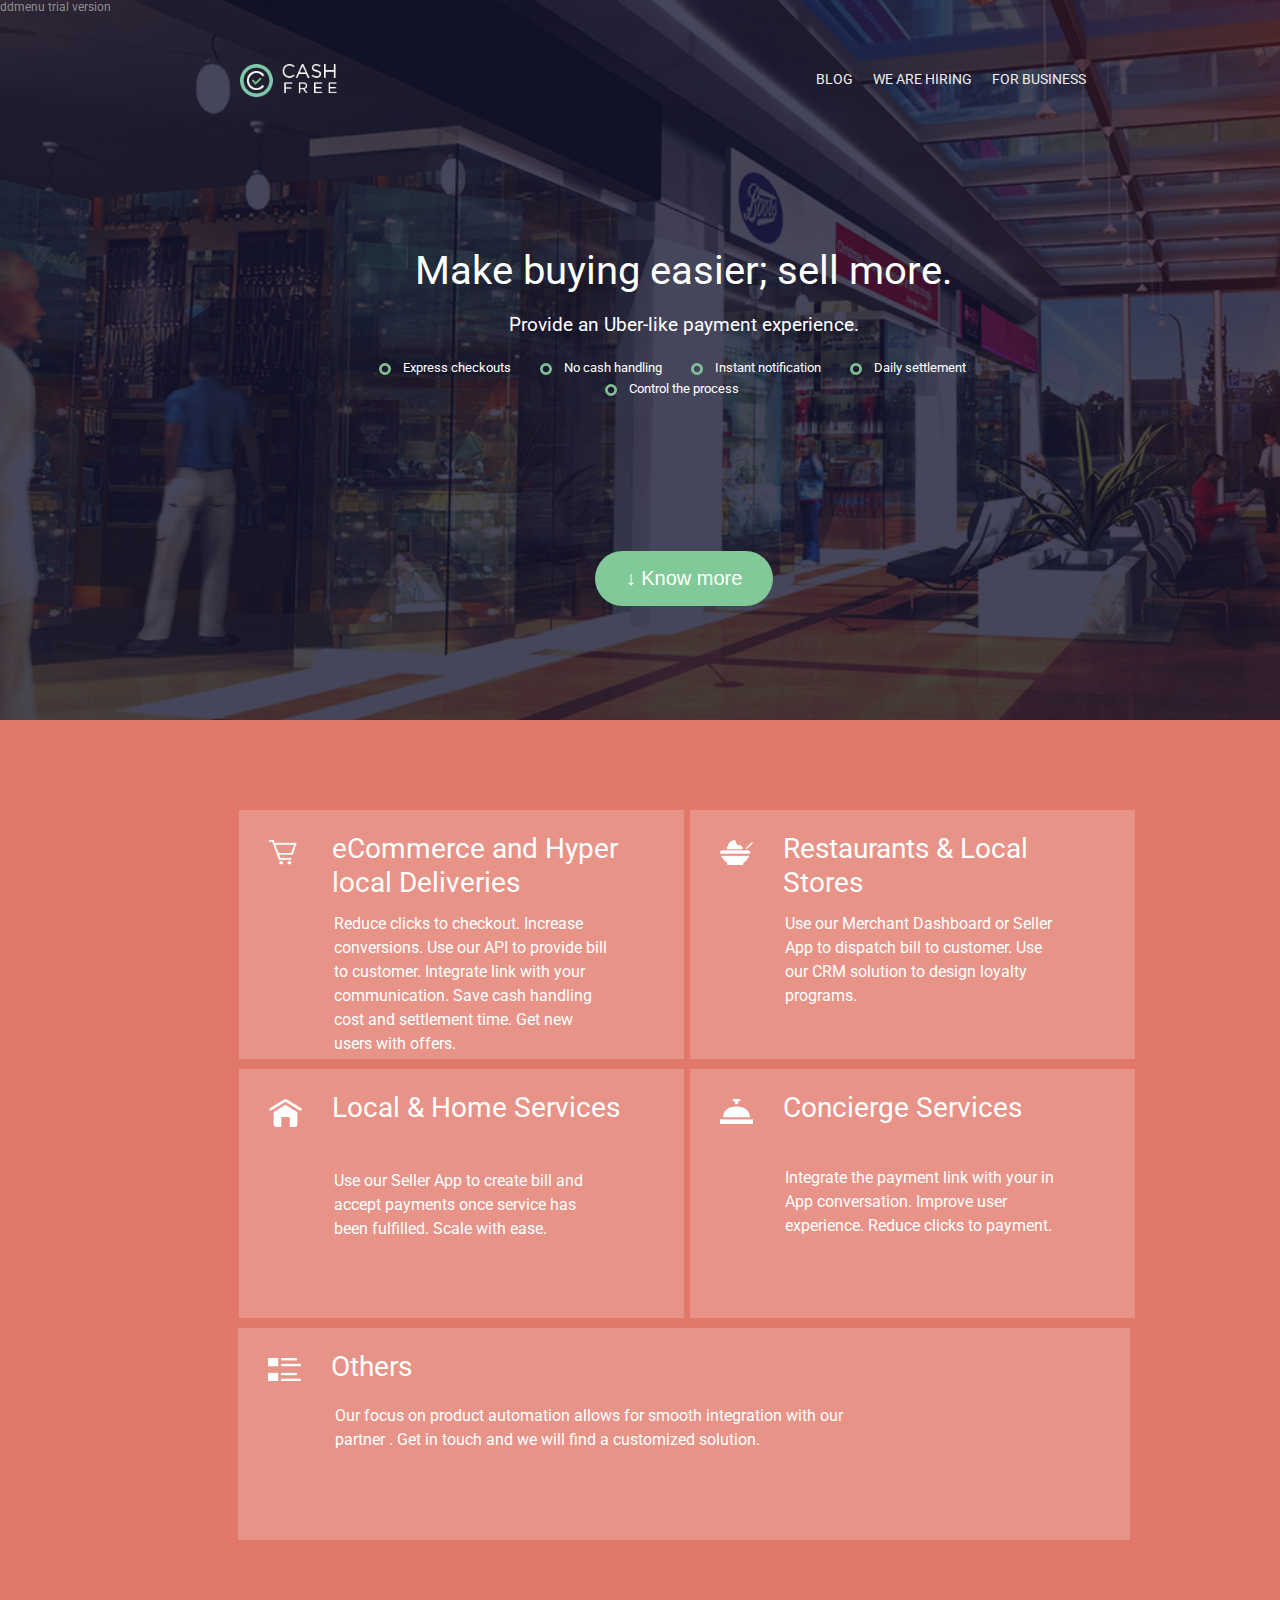
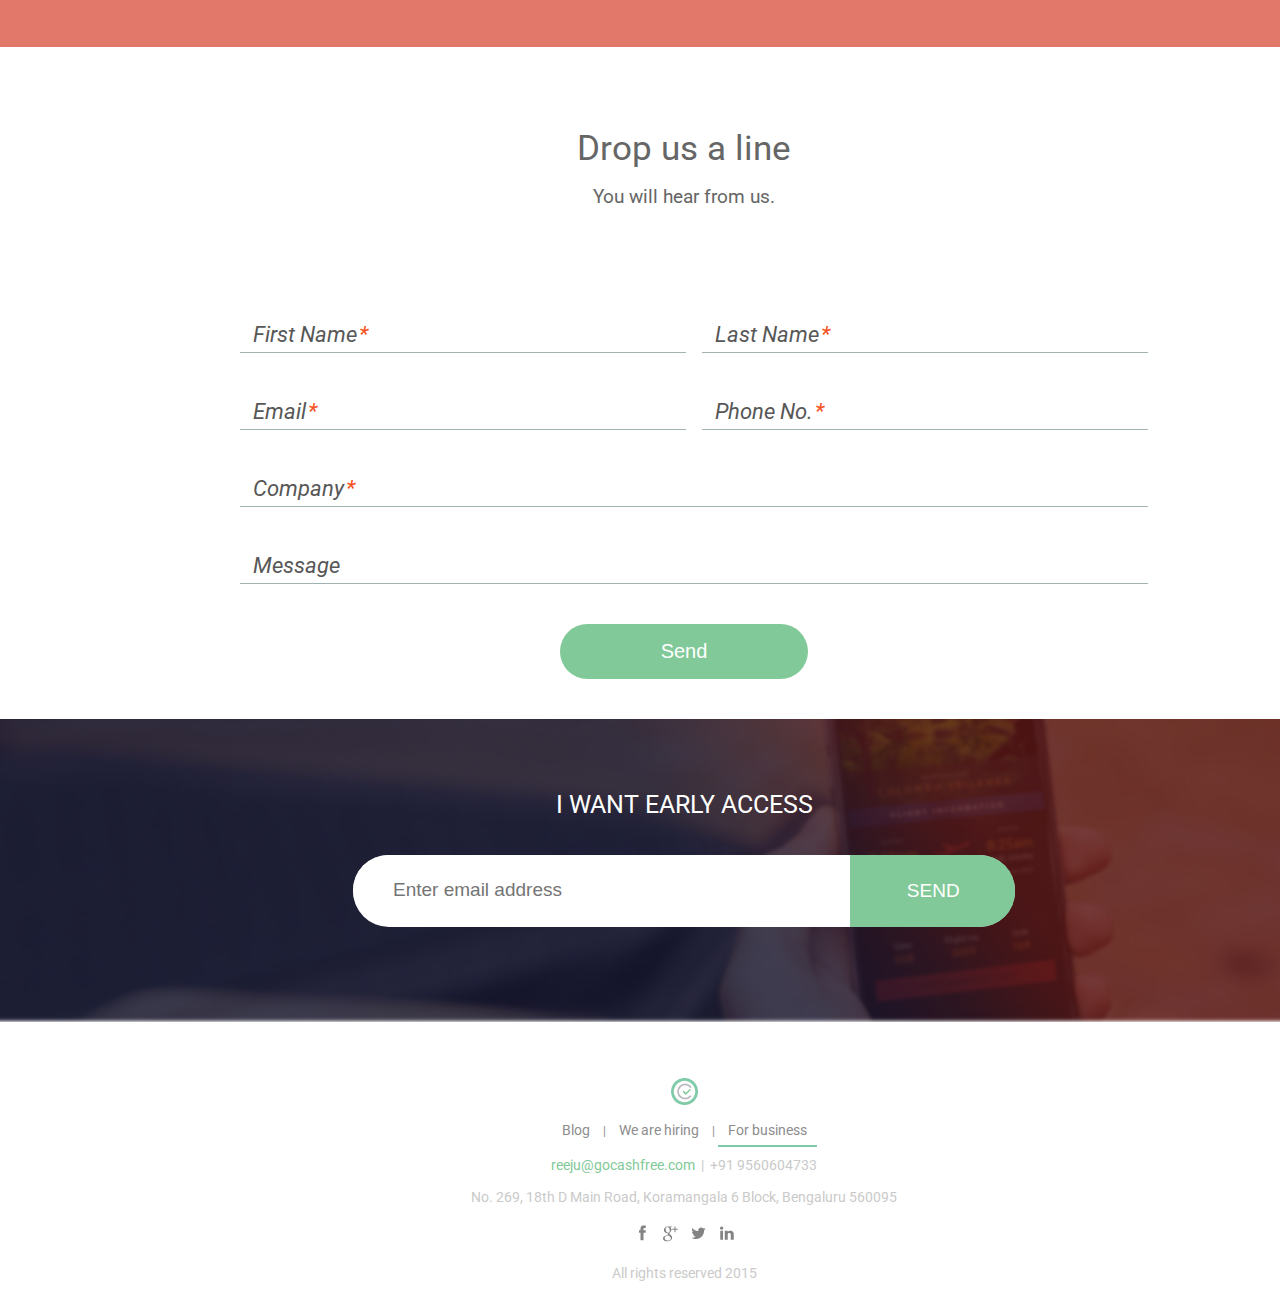
==== forbusiness.html @ 34f1dd29 "Initializing cashfree website" ====
<!DOCTYPE html PUBLIC "-//W3C//DTD XHTML 1.0 Transitional//EN" "http://www.w3.org/TR/xhtml1/DTD/xhtml1-transitional.dtd">
<html xmlns="http://www.w3.org/1999/xhtml">
<head>
<meta http-equiv="Content-Type" content="text/html; charset=utf-8" />
<meta name="viewport" content="initial-scale=1.0">
<!-- So that mobile webkit will display zoomed in -->
<meta name="format-detection" content="telephone=no">
<!-- disable auto telephone linking in iOS -->

<title>For Business</title>
<link href="style.css" rel="stylesheet" type="text/css" />
<link href="responsive.css" rel="stylesheet" type="text/css" />
<link href="webfontkit-20150824-043159/stylesheet.css" rel="stylesheet" type="text/css" />
<link href="forbusiness.css" rel="stylesheet" type="text/css" />
<script src="https://ajax.googleapis.com/ajax/libs/jquery/1.11.3/jquery.min.js"></script>
<link rel="stylesheet" type="text/css" href="component.css" />
<script src="modernizr.custom.js"></script>

<link href="fonts/webfontkit-20150903-093607/specimen_files/grid_12-825-55-15.css" rel="stylesheet" type="text/css" />
<link href="fonts/webfontkit-20150903-093607/stylesheet.css" rel="stylesheet" type="text/css" />

<link href='https://fonts.googleapis.com/css?family=Roboto:400,700,500,300italic,100italic,100,400italic,900,900italic,300,500italic,700italic' rel='stylesheet' type='text/css'>
    <link href="ddmenu.css" rel="stylesheet" type="text/css" />
    <script src="ddmenu.js" type="text/javascript"></script>


</head>

<body>
<div class="wrapper">
  <div class="mainPart">
    <div class="headerForBusiness">
      <div class="logaNavBox"> <a href="CF.html"><img src="images/logo.png" alt="logo" border="0" class="logo resplogo" width="97" height="auto" /></a>
        <nav id="ddmenu2">
    <div class="menu-icon"></div>
    <ul class="nav">
            <li><a href="#">Blog</a></li>
            <li><a href="weArehiring.html">We Are Hiring</a></li>
            <li><a class="last" href="forbusiness.html">For business</a></li>
          </ul>
</nav>		
      </div>
      <div class="headerCenterPart">
        <div class="formBox forBuniessBox">
          <h2>Make buying easier; sell more. </h2>
          <h3>Provide an Uber-like payment experience.</h3>
          <ul class="forBusNav">
               <li>Express checkouts</li>
               <li>No cash handling</li>
               <li>Instant notification</li>
               <li>Daily settlement</li>
               <li>Control the process</li>
               
           </ul>
          
      </div>
    </div>
    <h2 style="margin-bottom:20px;"><a href="javascript:void(0)" class="spnbottom2" style="text-decoration:none"><button class="buttonHow button-block" type="submit">
               &darr; Know more
              </button></a></h2>
    
    </div>
    <div class="pinkBox">
      <div class="container demo-1"> 
      
      <span id="spnTop2"></span>
        <!-- Top Navigation -->
        
        <ul class="grid cs-style-1">
          <li>
            <figure>
              <div class="popUp"> <a href="#"><img src="images/delivery.png" width="33" height="" border="0" /></a>
                <h3>eCommerce and Hyper local Deliveries</h3>
                <span>Reduce clicks to checkout. Increase conversions. Use our API to provide bill to customer. Integrate link with your communication. Save cash handling cost and settlement time. Get new users with offers.</span> </div>
              <figcaption> <a href="#"><img src="images/deliveryGreen.png" width="33" height="" border="0" /></a>
                <h3>eCommerce and Hyper local Deliveries</h3>
                <span>Reduce clicks to checkout. Increase conversions. Use our API to provide bill to customer. Integrate link with your communication. Save cash handling cost and settlement time. Get new users with offers.</span> </figcaption>
            </figure>
          </li>
          <li>
            <figure>
              <div class="popUp"> <a href="#"><img src="images/stores.png" width="33" height="" border="0" /></a>
                <h3>Restaurants & Local Stores</h3>
                <span>Use our Merchant Dashboard or Seller App to dispatch bill to customer. Use our CRM solution to design loyalty programs.</span> </div>
              <figcaption> <a href="#"><img src="images/storesGreen.png" width="33" height="" border="0" /></a>
                <h3>Restaurants & Local Stores</h3>
                <span>Use our Merchant Dashboard or Seller App to dispatch bill to customer. Use our CRM solution to design loyalty programs.</span> </figcaption>
            </figure>
          </li>
          <li>
            <figure>
              <div class="popUp"> <a href="#"><img src="images/home.png" width="33" height="" border="0" /></a>
                <h3>Local & Home Services</h3>
                <span>Use our Seller App to create bill and accept payments once service has been fulfilled. Scale with ease.</span> </div>
              <figcaption> <a href="#"><img src="images/homeGreen.png" width="33" height="" border="0" /></a>
                <h3>Local & Home Services</h3>
                <span>Use our Seller App to create bill and accept payments once service has been fulfilled. Scale with ease.</span> </figcaption>
            </figure>
          </li>
          <li>
            <figure>
              <div class="popUp"> <a href="#"><img src="images/service.png" width="33" height="" border="0" /></a>
                <h3>Concierge Services</h3>
                <span>Integrate the payment link with your in App conversation. Improve user experience. Reduce clicks to payment.</span> </div>
              <figcaption> <a href="#"><img src="images/serviceGreen.png" width="33" height="" border="0" /></a>
                <h3>Concierge Services</h3>
                <span>Integrate the payment link with your in App conversation. Improve user experience. Reduce clicks to payment.</span> </figcaption>
            </figure>
          </li>
          <li style="width:96%">
            <figure>
              <div class="popUpBtm"> <a href="#"><img src="images/others.png" width="33" height="" border="0" /></a>
                <h3>Others</h3>
                <span>Our focus on product automation allows for smooth integration with our partner . Get in touch and we will find a customized solution.</span> </div>
              <figcaption class="bigBox"> <a href="#"><img src="images/othersGreen.png" width="33" height="" border="0" /></a>
                <h3>Others</h3>
                <span>Our focus on product automation allows for smooth integration with our partner . Get in touch and we will find a customized solution.</span> </figcaption>
            </figure>
          </li>
        </ul>
      </div>
       
    </div>
    <div class="dropUs" id="contactUs">
      <h3 style="text-align:center">Drop us a line</h3>
      <p style="text-align:center">You will hear from us.</p>
      <div class="formField">
        <div class="tab-content">
          <div id="signup">
            <h1>Sign Up for Free</h1>
            <form action="/" method="post">
              <div class="top-row">
                <div class="field-wrap">
                  <label> First Name<span class="req">*</span> </label>
                  <input type="text" required autocomplete="off" />
                </div>
                <div class="field-wrap">
                  <label> Last Name<span class="req">*</span> </label>
                  <input type="text"required autocomplete="off"/>
                </div>
              </div>
              <div class="top-row">
                <div class="field-wrap">
                  <label> Email<span class="req">*</span> </label>
                  <input type="email"required autocomplete="off"/>
                </div>
                <div class="field-wrap">
                  <label> Phone No.<span class="req">*</span> </label>
                  <input type="text"required autocomplete="off"/>
                </div>
              </div>
              <div class="field-wrap">
                <label> Company<span class="req">*</span> </label>
                <input type="text"required autocomplete="off"/>
              </div>
              <div class="field-wrap">
                <label> Message </label>
                <input type="text"required autocomplete="off"/>
              </div>
              <button type="submit" class="button button-block"/>
              Send
              </button>
            </form>
          </div>
          <div id="login">
            <h1>Welcome Back!</h1>
            <form action="/" method="post">
              <div class="field-wrap">
                <label> Email Address<span class="req">*</span> </label>
                <input type="email"required autocomplete="off"/>
              </div>
              <div class="field-wrap">
                <label> Password<span class="req">*</span> </label>
                <input type="password"required autocomplete="off"/>
              </div>
              <p class="forgot"><a href="#">Forgot Password?</a></p>
              <button class="button button-block"/>
              Log In
              </button>
            </form>
          </div>
        </div>
        <!-- tab-content --> 
        
      </div>
    </div>
    <div class="footer">
      <div class="earlyAccess">
        <p>I want early access</p>
        <div class="footerForm">
          <input name="footerFormBox" type="text" placeholder="Enter email address" />
          <input name="btn" type="button" value="SEND" class="sendBtn" />
        </div>
      </div>
      <div class="footerBottom"> <img src="images/footerLogo.jpg" alt="logo" width="27" height="auto" border="0"  />
        <ul class="navFooter">
          <li><a href="#">Blog</a></li>
          |
          <li><a href="weArehiring.html">We are hiring</a></li>
          |
          <li><a href="#" class="active">For business</a></li>
         
        </ul>
        <p><span><a class="greenColor" href="mailto:reeju@gocashfree@example.com?Subject=Hello">reeju@gocashfree.com</a></span> &nbsp;| &nbsp;<span>+91 9560604733</span>
         <br /><br />No. 269, 18th D Main Road, Koramangala 6 Block, Bengaluru 560095
        </p>
        <div class="socials"> <a href="#"><img src="images/fb.jpg" width="15" height="17" border="0" alt="Facebook" /></a> <a href="#"><img src="images/googlePlus.jpg" width="15" height="17" border="0" alt="Google+" /></a> <a href="#"><img src="images/tweet.jpg" width="15" height="17" border="0" alt="Twitter" /></a> <a href="#"><img src="images/linkdin.jpg" width="15" height="17" border="0" alt="Linkedin" /></a>  </div>
        <p>All rights reserved 2015</p>
      </div>
    </div>
</div>

<!--formJS--> 
<script type="text/javascript">
$('.formField').find('input, textarea').on('keyup blur focus', function (e) {
  
  var $this = $(this),
      label = $this.prev('label');

	  if (e.type === 'keyup') {
			if ($this.val() === '') {
          label.removeClass('active highlight');
        } else {
          label.addClass('active highlight');
        }
    } else if (e.type === 'blur') {
    	if( $this.val() === '' ) {
    		label.removeClass('active highlight'); 
			} else {
		    label.removeClass('highlight');   
			}   
    } else if (e.type === 'focus') {
      
      if( $this.val() === '' ) {
    		label.removeClass('highlight'); 
			} 
      else if( $this.val() !== '' ) {
		    label.addClass('highlight');
			}
    }

});

$('.tab a').on('click', function (e) {
  
  e.preventDefault();
  
  $(this).parent().addClass('active');
  $(this).parent().siblings().removeClass('active');
  
  target = $(this).attr('href');

  $('.tab-content > div').not(target).hide();
  
  $(target).fadeIn(600);
  
});
</script> 

  <script>
$( document ).ready(function() {
$('#spnTop2').on("click",function(){
    $('html,body').animate({ scrollTop:  $(".spnbottom2").offset().top }, 'slow');

});
$('.spnbottom2').on("click",function() {
jQuery("html, body").animate({scrollTop:  $("#spnTop2").offset().top - -10 }, 900);    
});});
</script>                         

<!--FORM.JS.END-->
</body>
</html>
---- style.css ----
html,body {  font-size:12px; background:#FFF; color:#8d8d8d; font-family:'roboto'; }
* { margin:0px; padding:0px;}
ul.homeNav {
    list-style-type: none;
    margin: 10px auto 0;
    padding: 0;
    width: 100%;
}
ul.homeNav li {
    background: rgba(0, 0, 0, 0) url("images/greenCircleTrans.png") no-repeat scroll 1px 12px;
    color: #fff;
    display: block;
    font-size: 17px;
    padding: 0 25px;
}
.store {
    margin: 0 auto;
    width: 47%; overflow:hidden
}
.pinkResp { margin-top:104px}

.marLeft{margin-left:120px;}
.wrapper { width:100%; overflow:hidden;}
.mainPart { width:1368px; height:auto;  margin:0 auto}
.header { background:url(images/sliderBg.jpg) no-repeat, #2d2e42; background-size:cover;  width:100%; height:720px; overflow:hidden;}

.headerCenterPart { height: auto;    margin: 0px auto 0;    overflow: hidden;    width: 888px;}
.logo {  display: block;    float: left;}
.logaNavBox { width:888px; margin:50px auto 0; overflow:hidden}
ul.nav { list-style-type:none;float:right}
ul.nav li { display:inline-block; }
ul.nav li a { display:block; font-size:14px; color:#fff; padding:10px; margin:0; line-height:10px; text-decoration:none; text-transform:uppercase; text-align:center  }
ul.nav li a:hover, ul.nav li a:focus { color:#b2aeb3; border-bottom:2px solid #7fcba9;}
.last { padding-right:0px !important;}
.resplogo { margin-right:25px;}
.headerImg {    display: block;    float: left;    margin-top: 57px;}

input.emailBox {
    background: rgba(0, 0, 0, 0) none repeat scroll 0 0;
    border-bottom: 1px solid #b2aeb3 !important;
    border-image: none;
    border-left: 0 none;
    border-right: 0 none;
    border-top: 0 none;
    color: #b2aeb3;
    font-size: 16px;
    height: 30px;
    margin-left: 25px;
    padding-left: 10px;
    width: 300px;
}
input.sentBtn {
    background: rgba(0, 0, 0, 0) none repeat scroll 0 0;
    border: 0 none;
    color: #7ecbae;
    cursor: pointer;
    font-size: 16px;
    margin-left: 15px; vertical-align: bottom;
}

.formBox { float:left; margin:150px 0 0 0;  width:75%;}
.formBox2 {float:none; margin:100px auto}
.formBox h2, h3 {    color: #fff;    font-size: 40px;    font-weight: normal;    line-height: 44px;}
.formBox h3 { font-size:19px !important; margin:10px 0;}

.form {
    float: left;
    margin: 56px 0 56px 393px;
    width: 50%;
}

.form span {    color: #b2aeb3;    font-size: 17px;    vertical-align: bottom;}
.mobiImg { margin-top:20px;}


/*Middle Part start*/
.middlePart > img {
    display: block;
    margin: 0 auto 0 433px;
}

.middlePart { clear:both; width:100%; height:auto;}

.middlePart h2 {
    font-size: 35px;
    font-weight: normal;
    margin: 20px 0;
    text-align: center;
}
.buttonHow {
    background: #81c998 none repeat scroll 0 0;
    border: 0 none;
    border-radius: 55px;
    color: #fff;
    font-size: 20px;
    height: 55px;
    margin: 0 auto;
    width: 13%;
}

.mob2 {float:left; margin-left:433px; margin-top:0px;}

.mobRite {
    float: right; margin-right:194px;
    margin-top:20px;
    width: 30%;
}
.mobRite p {    font-size: 30px;    padding: 30px 0;    width: 85%;}
.mobRite span {    display: block;    font-size: 16px;    line-height: 26px;    padding-bottom: 40px;}

.myOders {    background: #e2786a none repeat scroll 0 0;    height: 493px;    overflow: hidden;    width: 100%;}
.myOders .mob2 {    margin: 103px 0 0;   }

.myOders .mobleft {
    float: left;
    margin-left: 324px;
    margin-top: 120px;
    width: 41%;
}
.myOders .mobleft .mob2 { display:block; margin:0;}
.myOders .mobleft p {    color: #fff;    font-size: 25px;    padding: 30px 0 20px;}
.myOders .mobleft span {
    color: #fff;
    display: block;
    font-size: 14px;
    line-height: 24px;
    padding-bottom: 25px;
    width: 54%; text-align:left
}


.ourVision {
    background: #eff7ff none repeat scroll 0 0;
    clear: both;
    min-height: 506px;
    overflow: hidden;
    width: 100%;
}
.ourVision p, .ourVision span {
    font-size: 30px;
    margin: 0 auto;
    padding-top: 84px;
    text-align: center;
    width: 57%;
}

.ourVision span {
    display: block;
    font-size: 16px !important;
    line-height: 30px;
    padding-top: 50px;
}


.socialIcons {
    margin: 50px auto;
    overflow: hidden;
    text-align: center;
    width: 33%;
}


/*Middle Part End*/


/*Footer Part Start*/
.footer { width:100%; overflow:hidden; clear:both}
.earlyAccess { background:url(images/footerBg.jpg) no-repeat; width:100%; height:303px;}
.earlyAccess p { font-size:25px; text-align:center; color:#FFF; padding-top:71px; text-transform:uppercase}
.footerForm {    background: #fff none repeat scroll 0 0;    border-radius: 40px;    height: 72px;    margin: 36px auto;    width: 662px;}


.footerForm > input {    border: medium none;    border-radius: 35px 0 0 35px;      font-size: 19px;    height: 70px;    padding-left: 40px;    width: 68%;}
.footerForm > input.sendBtn {    background: #81c998 none repeat scroll 0 0;    border-radius: 0 35px 35px 0;    color: #fff;    float: right;    height: 72px;    padding-right: 38px;    width: 25%;}

.footerBottom > img {    display: block;    margin: 56px auto 10px;}

ul.navFooter {    list-style-type: none;    text-align: center;}
ul.navFooter li { display:inline-block; }
ul.navFooter li a { display:block; font-size:14px; color:#8d8d8d; padding:10px; margin:0; line-height:10px; text-decoration:none; }
ul.navFooter li a:hover { color:#b2aeb3; opacity:.5}
ul.navFooter li a:focus { color:#b2aeb3; opacity:.5}
.last { padding-right:0px !important;}


.footerBottom > p {
    color: #cacaca;
    font-size: 14px;
    margin: 10px 0;
    text-align: center;
}

.greenColor { color:#81c998; text-decoration:none}

.socials {
    margin: 20px auto;
    text-align: center;
}
.socials > a {
    padding: 5px;
}


/*Footer Part End*/



		/* Slider */
.slick-slider {
	position: relative;
	display: block;
	box-sizing: border-box;
	-moz-box-sizing: border-box;
	-webkit-touch-callout: none;
	-webkit-user-select: none;
	-khtml-user-select: none;
	-moz-user-select: none;
	-ms-user-select: none;
	user-select: none;
	-ms-touch-action: none;
	touch-action: none;
	-webkit-tap-highlight-color: transparent;
}
.slick-list {
	position: relative;
	overflow: hidden;
	display: block;
	margin: 0;
	padding: 0;
	 clear:both
}
.slick-list:focus {
	outline: none;
}
.slick-loading .slick-list {
	background: white url(http://i.imgur.com/YWGUhK4.gif) center center no-repeat;
}
.slick-list.dragging {
	cursor: pointer;
	cursor: hand;
}
.slick-slider .slick-list, .slick-track, .slick-slide, .slick-slide img {
	-webkit-transform: translate3d(0, 0, 0);
	-moz-transform: translate3d(0, 0, 0);
	-ms-transform: translate3d(0, 0, 0);
	-o-transform: translate3d(0, 0, 0);
	transform: translate3d(0, 0, 0);
}
.slick-track {
	position: relative;
	left: 0;
	top: 0;
	display: block;
	zoom: 1;
}
.slick-track:before, .slick-track:after {
	content: "";
	display: table;
}
.slick-track:after {
	clear: both;
}
.slick-loading .slick-track {
	visibility: hidden;
}
.slick-slide {
	float: left;
	height: 100%;
	min-height: 1px;
	display: none;
}
.slick-slide img {
	display: block;
}
.slick-slide.dragging img {
	pointer-events: none;
}
.slick-initialized .slick-slide {
	display: block;
}
.slick-loading .slick-slide {
	visibility: hidden;
}
.slick-vertical .slick-slide {
	display: block;
	height: auto;
	border: 1px solid transparent;
}
/* Icons */
@font-face {
	font-family: "slick";
	src: url("https://www.codedevelopr.com/screenshots/2014/slick.eot");
	src: url("https://www.codedevelopr.com/screenshots/2014/slick.eot?#iefix") format("embedded-opentype"), url("https://www.codedevelopr.com/screenshots/2014/slick.woff") format("woff"), url("https://www.codedevelopr.com/screenshots/2014/slick.ttf") format("truetype"), url("https://www.codedevelopr.com/screenshots/2014/slick.svg#slick") format("svg");
	font-weight: normal;
	font-style: normal;
}
/* Arrows */
.slick-prev, .slick-next {
	border: none;
	background: none repeat scroll 0 0 transparent;
	color: none;
	cursor: pointer;
	display: block;
	font-size: 0;
	height: 53px;
	line-height: 0;
	margin-top: -10px;
	outline: medium none;
	padding: 0;
	position: absolute;
	top: 40%;
	width: 25px;
}
.slick-prev:focus, .slick-next:focus {
	outline: none;
}
.slick-prev.slick-disabled:before, .slick-next.slick-disabled:before {
	opacity: 0.25;
}
.slick-prev:before, .slick-next:before {
	font-family: "slick";
	font-size: 20px;
	line-height: 1;
	color: black;
	opacity: 0.85;
	-webkit-font-smoothing: antialiased;
	-moz-osx-font-smoothing: grayscale;
}
.slick-prev { z-index:9999999;
	left: 57px;
}
/*.slick-prev:before {
	content: '\2190';
	content: url("http://1.fimg.in/images/mobile/prev-arrow-testimonials.png");
}*/
.slick-next {z-index:9999999;
	right: 57px;
}
/*.slick-next:before {
	content: '\2192';
}
*/

/*.slick-next::before {
	content: url("http://1.fimg.in/images/mobile/prev-arrow-testimonials2.png");
}*/
/* Dots */
/*.slick-slider {
	margin-bottom: 30px;
}*/
.slick-dots {
	position: absolute;
	bottom: 17px;
	list-style: none;
	display: block;
	text-align: center;
	padding: 0px;
	width: 100%; 
}
.slick-dots li {
	position: relative;
	display: inline-block;
	height: 20px;
	width: 20px;
	margin: 0px 5px;
	padding: 0px;
	cursor: pointer;
}
.slick-dots li button {
	border: 0;
	background: transparent;
	display: block;
	height: 20px;
	width: 20px;
	outline: none;
	line-height: 0;
	font-size: 0;
	color: transparent;
	padding: 5px;
	cursor: pointer;
	outline: none;
}
.slick-dots li button:focus {
	outline: none;
}
.slick-dots li button:before {
	position: absolute;
	top: 0;
	left: 0;
	content: '\2022';
	width: 20px;
	height: 20px;
	font-family: "slick";
	font-size: 42px;
	line-height: 20px;
	text-align: center;
	color: #81c998 ;
	opacity: 0.25;

	-webkit-font-smoothing: antialiased;
	-moz-osx-font-smoothing: grayscale;
}
.slick-dots li.slick-active button:before {
	opacity: 0.75;
}
.slick-slide > .slick-slider-img {
	margin: 10px;
	padding: 2%;
	position: relative;
	border: 5px solid #FFF;
	display: block;
	width: 100%;
}
.m-product-gallery .slick-slide .image {
    margin: 0 10px;
    padding: 0;
}
.slick-slide img.slick-loading {
	display: none;
}
.m-product-gallery .slick-slide .image img {
	display: block;
	max-width: 100%!important;
}
---- responsive.css ----
@charset "utf-8";
@media all and (min-width:100px) and (max-width: 480px) {
	.socialIcons a img {
    float: left;
    height: auto;
    width: 45%; max-width:195px;
}

.pinkResp { max-width:236px; margin:10% auto; padding-top:10% !important}
	.processResp { width:100%; height:auto; max-width:210px; margin:0 auto}
	.logaNavBox { margin-top:20px;}
	.google{ width:44% !important}
	.store{ width:100%;}
	.hide { display:none !important}
	.small {
    float: left;
    height: auto;
    width: 45%;
}
	.form { margin:10% 0}
	.middlePart > img {
    display: block;
    margin: 0 auto; width:100%
}
	.respp { height:auto; width:100%; max-width:58px;}
	.respTick{ height:auto; width:100%; max-width:55px;}
.respImg {
	width: 100%;
	height: auto;
}
.headerCenterPart { margin-top:10px}
.wrapper, .mainPart, .header, .headerCenterPart, .nav, .formBox, .form, .middlePart, .logaNavBox, .secureResp{
	box-sizing: border-box;
	height: auto;
	padding: 0 5px;
	width: 100%;
}
.wrapper, .mainPart { padding:0 !important}
.resplogo {
    display: block;
    margin: 0 auto 0 3%;
}
.headerImg {
	display: block;
	float: none;
	margin: 0 auto;
	padding-top: 50px;
}
ul.nav li {
	background: #81c99b none repeat scroll 0 0;
	display: block;
	margin: 1% 0;
	text-align: center;
}
ul.nav li a:hover {
	background: #e2786a none repeat scroll 0 0;
	color: #000;
	opacity: 9;
}
.formBox {
	margin-top: 10%;
}

.formBox h2 {
    font-size: 179%;
    line-height: 35px !important;
    text-align: center;
}
input.emailBox {
	margin-left: 0;
	width: 72%;
}
.form {
	margin: 10% 0; text-align:center
}
.middlePart h2 {
	text-align: center;
	margin-top: 10px;
	font-size: 30px;
}
.mob2 {
	margin: 0 !important; max-width:325px; width:100%;
}
.mobRite {
	float: left;
	margin-top: 40px;
	width: 100%;
}
.myOders .mobleft {
	margin-left: 24px !important;
	width: 82%;
}
.myOders {
	float: left;
	height: auto;
	margin-top: 10% !important;
}
.myOders .mobleft {
	margin-left: 24px !important;
	margin-top: 5%;
	text-align: center
}
.myOders .mob2 {
	margin: 10% 0 0 !important;
	position: relative;
}
.myOders .mobleft span {
	padding-bottom: 10%
}
.socialIcons {
	width: 100%;
	margin-top: 4%
}
.ourVision p, .ourVision span {
	width: 90%;
	padding-top: 8%;
}
.socialIcons {
	width: 97%
}
.earlyAccess {
	background: #1c1d33 !important;
	height: 150px;
}
.earlyAccess p {
	font-size: 120%;
	padding-top: 1%;
}
.footerForm {
	width: 90%;
}
.footerForm > input {
	padding-left: 24px;
	width: 64%;
}
.footerForm > input.sendBtn {
	font-size: 100%;
	text-align: left
}
.resp {
	height: auto;
	padding: 0;
	width: 95%;
}
input.sentBtn {
	margin-left: 0px !important
}
.mobRite p, .myOders .mobleft span {
	width: 100%
}
}
 @media all and (min-width: 481px) and (max-width: 800px) {
	 .socialIcons a img {
    float: left;
    height: auto;
    width: 45%; max-width:195px;
}
	 	.hide { display:none !important}

	 .pinkResp { max-width:236px; margin:10% auto; padding-top:10% !important}
	.processResp { width:100%; height:auto; max-width:210px; margin:0 auto}

	 .formBox h2, h3 { text-align:left !important}	
	 	.logaNavBox { margin-top:20px;}

	 .google { width:47%;}
	 .store { width:55% !important}
	 	.form { margin:10% 0}

	 	.buttonHow{ width:40%;}

	 	.middlePart > img {
    display: block;
    margin: 0 auto; width:100%
}
	 .formBox h3 img {
    display: block;
    margin: 0 auto;
}
	 

.headerCenterPart {
	margin-top: 0
}
.wrapper, .mainPart, .header, .headerCenterPart, .nav, .formBox, .form, .earlyAccess, .logaNavBox, .secureResp {
	box-sizing: border-box;
	height: auto;
	padding: 0 5px;
	width: 100%;
}
.resplogo {
    display: block;
    margin: 0 auto 0 3%;
}
.headerImg {
	display: block;
	float: none;
	margin: 0 auto;
	padding-top: 50px;
}
ul.nav {
	float: left;
	margin: 0 auto;
	width: 100% !important;
}
ul.nav li {
	background: #81c99b none repeat scroll 0 0;
	display: inline-block;
	margin: 1% 0;
	text-align: center;
	width: 32.7%;
}
ul.nav li a {
	text-align: center
}
ul.nav li a:hover {
	background: #e2786a none repeat scroll 0 0;
	color: #000;
	opacity: 9;
}
.formBox {
	margin-top: 10%;
}
.formBox h3 {
	text-align: center;
}

.formBox h2 {
    font-size: 200%;
    line-height: 35px !important;
    text-align: center;
}
input.emailBox {
	margin-left: 0;
	width: 68%;
}
input.sentBtn {
	margin-left: 0px !important
}
.form {
	margin-top: 2%;
	text-align: center
}
.form span {
	display: block;
	margin-bottom: 4% !important;
}
.middlePart h2 {
	text-align: center;
	margin-top: 10px;
	font-size: 30px;
}
.mob2 {
	display: block;
	float: none;
	height: auto;
	margin: 0 auto;
	max-width: 325px;
	width: 100%;
}
.mobRite {
	float: left;
	margin-top: 40px;
	width: 100%;
}
.mobRite p, .mobRite span {
	margin: 0 auto;
	text-align: center;
}
.mobRite > img {
	display: block;
	margin: 0 auto;
}
.myOders .mobleft {
	margin-left: 24px !important;
	width: 82%;
}
.myOders {
	float: left;
	height: auto;
	margin-top: 10% !important;
}
.myOders .mobleft {
	margin-left: 0 !important;
	margin-top: 3%;
	width: 100%;
}
.mobleft > img {
	display: block;
	margin: 0 auto;
}
.myOders .mobleft p, .mobleft span {
	text-align: center
}
.myOders .mobleft span {
	margin: 0 auto;
	padding-bottom: 50px;
}
.myOders .mob2 {
	height: auto;
	margin: 0 auto;
	max-width: 286px;
	position: relative;
	top: 50px !important;
	width: 100%;
}
.socialIcons {
	width: 50%
}
.earlyAccess {
	background: url("images/footerBg.jpg") no-repeat scroll 0 0, #1c1d33 !important;
	min-height: 150px;
}
.earlyAccess p {
	font-size: 120%;
	padding-top: 1%;
}
.footerForm {
	width: 90%;
}
.footerForm > input {
	padding-left: 24px;
	width: 64%;
}
}
---- webfontkit-20150824-043159/stylesheet.css ----
/* Generated by Font Squirrel (http://www.fontsquirrel.com) on August 24, 2015 */



@font-face {
    font-family: 'robotoblack';
    src: url('roboto-black-webfont.eot');
    src: url('roboto-black-webfont.eot?#iefix') format('embedded-opentype'),
         url('roboto-black-webfont.woff2') format('woff2'),
         url('roboto-black-webfont.woff') format('woff'),
         url('roboto-black-webfont.ttf') format('truetype'),
         url('roboto-black-webfont.svg#robotoblack') format('svg');
    font-weight: normal;
    font-style: normal;

}




@font-face {
    font-family: 'robotoblack_italic';
    src: url('roboto-blackitalic-webfont.eot');
    src: url('roboto-blackitalic-webfont.eot?#iefix') format('embedded-opentype'),
         url('roboto-blackitalic-webfont.woff2') format('woff2'),
         url('roboto-blackitalic-webfont.woff') format('woff'),
         url('roboto-blackitalic-webfont.ttf') format('truetype'),
         url('roboto-blackitalic-webfont.svg#robotoblack_italic') format('svg');
    font-weight: normal;
    font-style: normal;

}




@font-face {
    font-family: 'robotobold';
    src: url('roboto-bold-webfont.eot');
    src: url('roboto-bold-webfont.eot?#iefix') format('embedded-opentype'),
         url('roboto-bold-webfont.woff2') format('woff2'),
         url('roboto-bold-webfont.woff') format('woff'),
         url('roboto-bold-webfont.ttf') format('truetype'),
         url('roboto-bold-webfont.svg#robotobold') format('svg');
    font-weight: normal;
    font-style: normal;

}




@font-face {
    font-family: 'robotobold_italic';
    src: url('roboto-bolditalic-webfont.eot');
    src: url('roboto-bolditalic-webfont.eot?#iefix') format('embedded-opentype'),
         url('roboto-bolditalic-webfont.woff2') format('woff2'),
         url('roboto-bolditalic-webfont.woff') format('woff'),
         url('roboto-bolditalic-webfont.ttf') format('truetype'),
         url('roboto-bolditalic-webfont.svg#robotobold_italic') format('svg');
    font-weight: normal;
    font-style: normal;

}
---- forbusiness.css ----
.active {
    border-bottom: 2px solid #7fcba9;
    color: ##b2aeb3 !important;
}
.headerForBusiness {
	background: url("images/forBuniessBanner.jpg") no-repeat scroll 0 0%, #2d2e42 none repeat scroll 0 0;
	height: 720px;
	overflow: hidden;
	width: 100%; background-size:cover;
}
ul.forBusNav {
    list-style-type: none;
    margin: 0 auto;
    padding: 0;
    width: 70%;
}
ul.forBusNav li {
    background: rgba(0, 0, 0, 0) url("images/greenCircleTrans.png") no-repeat scroll 1px 6px;
    color: #fff;
    display: inline-block;
    font-size: 13px;
    padding: 3px 25px;
}
.forBuniessBox {
	margin: 152px auto;
	width: 100%;
	text-align: center
}
.dropUs {
	clear: both;
	overflow: hidden;
	width: 100%;
}
.dropUs h3, p {
	font-size: 19px;
	color: #666;
	text-align: left
}

.dropUs h3 {
	font-size: 35px;
	padding: 80px 0 14px 0;
}
.formField {
	border-radius: 4px;
	margin: 40px auto;
	max-width: 888px;
}
.tab-group {
	list-style: none;
	padding: 0;
	margin: 0 0 40px 0;
}
.tab-group:after {
	content: "";
	display: table;
	clear: both;
}
.tab-group li a {
	display: block;
	text-decoration: none;
	padding: 15px;
	background: rgba(160, 179, 176, 0.25);
	color: #a0b3b0;
	font-size: 20px;
	float: left;
	width: 50%;
	text-align: center;
	cursor: pointer;
	-webkit-transition: .5s ease;
	transition: .5s ease;
}
.tab-group li a:hover {
	background: #002060;
	color: #ffffff;
}
.tab-group .active a {
	background: #f6511e;
	color: #ffffff;
}
.tab-content > div:last-child {
	display: none;
}
h1 {
	text-align: center;
	color: #ffffff;
	font-weight: 300;
	margin: 0 0 40px;
}
label {
	color: #575757;
	font-size: 22px;
	font-style: italic;
	left: 13px;
	pointer-events: none;
	position: absolute;
	transform: translateY(6px);
	transition: all 0.25s ease 0s;
}
label .req {
	margin: 2px;
	color: #f6511e;
}
label.active {
	-webkit-transform: translateY(50px);
	-ms-transform: translateY(50px);
	transform: translateY(50px);
	left: 2px;
	font-size: 14px;
}
label.active .req {
	opacity: 0;
}
label.highlight {
	color: #000;
}
.formField input, textarea {
	font-size: 22px;
	display: block;
	width: 100%;
	height: 100%;
	padding: 5px 10px;
	background: none;
	background-image: none;
	border-bottom: 1px solid #a0b3b0;
	border-top: none;
	border-left: none;
	border-right: none;
	color: #575757;
	border-radius: 0;
	-webkit-transition: border-color .25s ease, box-shadow .25s ease;
	transition: border-color .25s ease, box-shadow .25s ease;
}
.formField input:focus, textarea:focus {
	outline: 0;
	border-color: #1ab188;
}
textarea {
	border: 2px solid #a0b3b0;
	resize: vertical;
}
.field-wrap {
	position: relative;
	margin-bottom: 40px;
}
.top-row:after {
	content: "";
	display: table;
	clear: both;
}
.top-row > div {
	float: left;
	width: 48%;
	margin-right: 4%;
}
.top-row > div:last-child {
	margin: 0;
}
.button {
	background: #81c998 none repeat scroll 0 0;
	border: 0 none;
	border-radius: 35px;
	color: #fff;
	font-size: 20px;
	height: 55px;
	margin: 0 auto;
	width: 28%;
}
.button:hover, .button:focus {
	background: #179b77;
}
.button-block {
	display: block;
}
.forgot {
	margin-top: -20px;
	text-align: right;
}
.pinkBox {
	background: #e2786a;
	width: 100%;
	clear: both
}
.pinkBoxCenter {
	width: 900px;
	margin: 85px auto;
	overflow: hidden
}
.popUp, .popUpBtm {
	background-color: rgb(232,147,136);
	height: 249px;
	width: 445px;
	float: left;
	margin-bottom: 7px;
	margin-right: 7px;
}
.popUpBtm {
	width: 100% !important;
}
.popUp:hover {
	height: 269px;
	width: 465px;
	background: #FFF
}
.popUp, .popUpBtm {
	background-color: rgb(232,147,136);
	height: 249px;
	width: 445px;
	float: left;
	margin-bottom: 7px;
	margin-right: 7px;
}
.popUpBtm {
	height: 212px;
	width: 100% !important;
}
.container {
	clear:both;
}
.cs-style-1 figcaption.bigBox {
	height: 177px !important;
	left: -10px;
	top: -20px;
	width: 100% !important;
	color: #656262;
}
.popUp a img, .popUpBtm a img {
	float: left;
	padding: 30px;
}
.popUp h3, .popUpBtm h3 {
	color: #fff;
	float: left;
	font-size: 28px;
	line-height: 34px;
	margin: 22px 0 0 !important;
	padding: 0;
	width: 74%;
}
.popUpBtm span, .bigBox span {
	margin: 20px 0 0 4px !important;
}
.popUp span, .popUpBtm span {
	color: #fff;
	display: block;
	float: left;
	font-size: 16px;
	line-height: 24px;
	margin: 12px 0 0 95px;
	width: 62%;
}
.marRiteNone {
	margin-right: 0 !important
}
 @media all and (min-width:100px) and (max-width: 480px) {
	 .forBuniessBox h3 { line-height:23px !important}
	 ul.forBusNav li { padding:3px 16px;}
	 ul.forBusNav { width:100%;}
.headerForBusiness, .forBuniessBox img,  .pinkBox, .container, .grid li, .popUp, .bigBox, .popUpBtm {
	width: 100% !important;
	height: auto !important;
}
.button, .button-block {
	width: 60%;
	border-radius: 26px
}
.formField input, textarea {
	width: 90%
}
.grid {
	padding: 0 !important
}
.popUp h3, .popUpBtm h3, .grid figcaption span {
	width: 98%;
	text-align: center;
	padding: 0;
	margin: 0 !important
}
.grid figure img {
	display: block;
	float: none;
	margin: 0 auto;
	max-width: 100%;
}
.popUp span, .popUpBtm span, .grid figcaption span {
	margin: 0;
	padding: 20px 0;
	text-align: center;
	width: 96% !important;
}
.grid figcaption {
	height: auto !important;
	max-width: 100% !important;
	top: 0 !important
}
.cs-style-1 figcaption.bigBox {
	height: auto !important
}
.grid figcaption img {
	display: block;
	margin: 0 auto
}
.grid figcaption h3 {
	padding: 0;
	text-align: center;
	width: 90% !important;
}
.cs-style-1 figcaption a {
	display: block !important;
	float: none !important;
	margin: 0 auto;
}
.forBuniessBox { margin:13px 0}
 @media all and (min-width:481px) and (max-width: 800px) {

 .headerForBusiness, .forBuniessBox img, .pinkBox, .container,  .bigBox {
width:100% !important;
height:auto !important;
}
.forBuniessBox { margin:13px 0}

 .button {
width:26%;
border-radius:30px;
}
 .grid {
padding:0 !important
}

 .popUp h3, .popUpBtm h3 {
width:100%;
text-align:center;
padding:0px;
margin:0 !important
}
 .grid figure img {
display: block;
float: none;
margin: 0 auto;
max-width: 100%;
}
.popUp span, .popUpBtm span {
margin: 0;
padding: 20px 0;
text-align: center;
width: 100%;
}
 .grid figcaption {
 height: auto !important;
 max-width: 100% !important;
top:0 !important
}
.cs-style-1 figcaption.bigBox {
height:auto !important
}
.cs-style-1 figcaption h3 {
 margin-top: 70px;
 text-align: center;
 width: 89%;
}
}
---- component.css ----
.grid {
	list-style: outside none none;
	margin: 0 auto;
	max-width: 930px;
	padding: 90px 20px 100px;
	text-align: center;
}
.grid li {
	display: inline-block;
	width: 440px;
	margin: 0;
	padding: 0 4px;
	text-align: left;
	position: relative;
}
.grid figure {
	margin: 0;
	position: relative;
}
.grid figure img {
	max-width: 100%;
	display: block;
	position: relative;
}
.grid figcaption {
	background: #fff none repeat scroll 0 0;
	color: #ed4e6e;
	left: -16px;
	padding: 20px;
	position: absolute;
	top: -40px;
	z-index: 99999;
	width: 100% !important;
}
.grid figcaption h3 {
	color: #656262;
	float: left;
	font-size: 28px;
	margin: 0px 0 0 13px !important;
	padding: 0;
	width: 71%;
}
.grid figcaption a {
	padding: 5px 10px;
	display: inline-block;
}
/* Individual Caption Styles */

/* Caption Style 1 */
.cs-style-1 figcaption {
	height: 271px;
	width: 440px;
	opacity: 0;
	text-align: left;
	-webkit-backface-visibility: hidden;
	-moz-backface-visibility: hidden;
	backface-visibility: hidden;
	-webkit-transition: -webkit-transform 0.3s, opacity 0.3s;
	-moz-transition: -moz-transform 0.3s, opacity 0.3s;
	transition: transform 0.3s, opacity 0.3s;
}
.no-touch .cs-style-1 figure:hover figcaption, .cs-style-1 figure.cs-hover figcaption {
	opacity: 1;
	-webkit-transform: translate(15px, 15px);
	-moz-transform: translate(15px, 15px);
	-ms-transform: translate(15px, 15px);
	transform: translate(0px, 0px);
}
.cs-style-1 figcaption h3 {
	margin-top: 70px;
}
.cs-style-1 figcaption span {
	color: #656262;
	display: block;
	float: left;
	font-size: 19px;
	margin: 18px 0 0 95px;
	width: 73%;
}
.cs-style-1 figcaption a {
	float: left;
}
---- fonts/webfontkit-20150903-093607/specimen_files/grid_12-825-55-15.css ----
/*Notes about grid:
Columns:      12
Grid Width:   825px
Column Width: 55px
Gutter Width: 15px
-------------------------------*/
 
 
 
.section 		{margin-bottom: 18px;
}
.section:after	{content: ".";display: block;height: 0;clear: both;visibility: hidden;}
.section 		{*zoom: 1;}
 
.section .firstcolumn,
.section .firstcol {margin-left: 0;}
 
 
/* Border on left hand side of a column. */
.border {
  padding-left: 7px;
  margin-left: 7px;
  border-left: 1px solid #eee;
}
 
/* Border with more whitespace, spans one column. */
.colborder {
    padding-left: 42px;
  margin-left: 42px;
  border-left: 1px solid #eee;
}
 

 
/* The Grid Classes */
.grid1, .grid1_2cols, .grid1_3cols, .grid1_4cols, .grid2, .grid2_3cols, .grid2_4cols, .grid3, .grid3_2cols, .grid3_4cols, .grid4, .grid4_3cols, .grid5, .grid5_2cols, .grid5_3cols, .grid5_4cols, .grid6, .grid6_4cols, .grid7, .grid7_2cols, .grid7_3cols, .grid7_4cols, .grid8, .grid8_3cols, .grid9, .grid9_2cols, .grid9_4cols, .grid10, .grid10_3cols, .grid10_4cols, .grid11, .grid11_2cols, .grid11_3cols, .grid11_4cols, .grid12
{margin-left: 15px;float: left;display: inline; overflow: hidden;}
 
 
.width1, .grid1, .span-1 {width: 55px;}
.width1_2cols,.grid1_2cols {width: 20px;}
.width1_3cols,.grid1_3cols  {width: 8px;}
.width1_4cols,.grid1_4cols  {width: 2px;}
.input_width1 {width: 49px;}
 
.width2, .grid2, .span-2 {width: 125px;}
.width2_3cols,.grid2_3cols  {width: 31px;}
.width2_4cols,.grid2_4cols  {width: 20px;}
.input_width2 {width: 119px;}
 
.width3, .grid3, .span-3 {width: 195px;}
.width3_2cols,.grid3_2cols {width: 90px;}
.width3_4cols,.grid3_4cols  {width: 37px;}
.input_width3 {width: 189px;}
 
.width4, .grid4, .span-4 {width: 265px;}
.width4_3cols,.grid4_3cols  {width: 78px;}
.input_width4 {width: 259px;}
 
.width5, .grid5, .span-5 {width: 335px;}
.width5_2cols,.grid5_2cols {width: 160px;}
.width5_3cols,.grid5_3cols  {width: 101px;}
.width5_4cols,.grid5_4cols  {width: 72px;}
.input_width5 {width: 329px;}
 
.width6, .grid6, .span-6 {width: 405px;}
.width6_4cols,.grid6_4cols  {width: 90px;}
.input_width6 {width: 399px;}
 
.width7, .grid7, .span-7 {width: 475px;}
.width7_2cols,.grid7_2cols {width: 230px;}
.width7_3cols,.grid7_3cols  {width: 148px;}
.width7_4cols,.grid7_4cols  {width: 107px;}
.input_width7 {width: 469px;}
 
.width8, .grid8, .span-8 {width: 545px;}
.width8_3cols,.grid8_3cols  {width: 171px;}
.input_width8 {width: 539px;}
 
.width9, .grid9, .span-9 {width: 615px;}
.width9_2cols,.grid9_2cols {width: 300px;}
.width9_4cols,.grid9_4cols  {width: 142px;}
.input_width9 {width: 609px;}
 
.width10, .grid10, .span-10 {width: 685px;}
.width10_3cols,.grid10_3cols  {width: 218px;}
.width10_4cols,.grid10_4cols  {width: 160px;}
.input_width10 {width: 679px;}
 
.width11, .grid11, .span-11 {width: 755px;}
.width11_2cols,.grid11_2cols {width: 370px;}
.width11_3cols,.grid11_3cols  {width: 241px;}
.width11_4cols,.grid11_4cols  {width: 177px;}
.input_width11 {width: 749px;}
 
.width12, .grid12, .span-12 {width: 825px;}
.input_width12 {width: 819px;}
 
/* Subdivided grid spaces */
.emptycols_left1, .prepend-1 {padding-left: 70px;}
.emptycols_right1, .append-1 {padding-right: 70px;}
.emptycols_left2, .prepend-2 {padding-left: 140px;}
.emptycols_right2, .append-2 {padding-right: 140px;}
.emptycols_left3, .prepend-3 {padding-left: 210px;}
.emptycols_right3, .append-3 {padding-right: 210px;}
.emptycols_left4, .prepend-4 {padding-left: 280px;}
.emptycols_right4, .append-4 {padding-right: 280px;}
.emptycols_left5, .prepend-5 {padding-left: 350px;}
.emptycols_right5, .append-5 {padding-right: 350px;}
.emptycols_left6, .prepend-6 {padding-left: 420px;}
.emptycols_right6, .append-6 {padding-right: 420px;}
.emptycols_left7, .prepend-7 {padding-left: 490px;}
.emptycols_right7, .append-7 {padding-right: 490px;}
.emptycols_left8, .prepend-8 {padding-left: 560px;}
.emptycols_right8, .append-8 {padding-right: 560px;}
.emptycols_left9, .prepend-9 {padding-left: 630px;}
.emptycols_right9, .append-9 {padding-right: 630px;}
.emptycols_left10, .prepend-10 {padding-left: 700px;}
.emptycols_right10, .append-10 {padding-right: 700px;}
.emptycols_left11, .prepend-11 {padding-left: 770px;}
.emptycols_right11, .append-11 {padding-right: 770px;}
.pull-1 {margin-left: -70px;}
.push-1 {margin-right: -70px;margin-left: 18px;float: right;}
.pull-2 {margin-left: -140px;}
.push-2 {margin-right: -140px;margin-left: 18px;float: right;}
.pull-3 {margin-left: -210px;}
.push-3 {margin-right: -210px;margin-left: 18px;float: right;}
.pull-4 {margin-left: -280px;}
.push-4 {margin-right: -280px;margin-left: 18px;float: right;}
---- fonts/webfontkit-20150903-093607/stylesheet.css ----
/* Generated by Font Squirrel (http://www.fontsquirrel.com) on September 3, 2015 */



@font-face {
    font-family: 'robotoblack';
    src: url('roboto-black-webfont.eot');
    src: url('roboto-black-webfont.eot?#iefix') format('embedded-opentype'),
         url('roboto-black-webfont.woff2') format('woff2'),
         url('roboto-black-webfont.woff') format('woff'),
         url('roboto-black-webfont.ttf') format('truetype'),
         url('roboto-black-webfont.svg#robotoblack') format('svg');
    font-weight: normal;
    font-style: normal;

}




@font-face {
    font-family: 'robotoblack_italic';
    src: url('roboto-blackitalic-webfont.eot');
    src: url('roboto-blackitalic-webfont.eot?#iefix') format('embedded-opentype'),
         url('roboto-blackitalic-webfont.woff2') format('woff2'),
         url('roboto-blackitalic-webfont.woff') format('woff'),
         url('roboto-blackitalic-webfont.ttf') format('truetype'),
         url('roboto-blackitalic-webfont.svg#robotoblack_italic') format('svg');
    font-weight: normal;
    font-style: normal;

}




@font-face {
    font-family: 'robotobold';
    src: url('roboto-bold-webfont.eot');
    src: url('roboto-bold-webfont.eot?#iefix') format('embedded-opentype'),
         url('roboto-bold-webfont.woff2') format('woff2'),
         url('roboto-bold-webfont.woff') format('woff'),
         url('roboto-bold-webfont.ttf') format('truetype'),
         url('roboto-bold-webfont.svg#robotobold') format('svg');
    font-weight: normal;
    font-style: normal;

}




@font-face {
    font-family: 'robotobold_italic';
    src: url('roboto-bolditalic-webfont.eot');
    src: url('roboto-bolditalic-webfont.eot?#iefix') format('embedded-opentype'),
         url('roboto-bolditalic-webfont.woff2') format('woff2'),
         url('roboto-bolditalic-webfont.woff') format('woff'),
         url('roboto-bolditalic-webfont.ttf') format('truetype'),
         url('roboto-bolditalic-webfont.svg#robotobold_italic') format('svg');
    font-weight: normal;
    font-style: normal;

}
---- ddmenu.css ----
#ddmenu2 ul
{ 
    margin:0 auto; 
    padding:0;
    text-align:center; /* Alignment of each top-level menu items within the UL */
    width:41%;
    font-size:0;
    display:inline-block;
    list-style:none;
    position:relative;
    z-index:999999990; 
}

#ddmenu2 li
{
    margin:0;
    padding:0;
    font-size:16px;
    display:inline-block;
    *display:inline;
    zoom:1; /*for IE6-7*/
    position:relative;
    color:#eee;
    line-height:46px; /*This determines the height of the menu*/
    transition:background-color 0.2s;
    outline:none;
	-moz-user-select:none;
    -webkit-user-select: none;
    -ms-user-select: none; 
}

#ddmenu2 li.full-width {
    position: static;
}

#ddmenu2 li.over
{
    color:#FFF;
}

#ddmenu2 li.over.no-sub {
    
}

#ddmenu2 .top-heading
{
    font-weight:bold;
    white-space:nowrap;
    margin:0 16px;
    color:inherit;
    text-decoration:none;
    display:inline-block; 
    outline:0;
    cursor:pointer;
}

/* links of top-heading */
#ddmenu2 li a, #ddmenu2 li a:link, #ddmenu2 li a:hover
{
    color:inherit;
}
#ddmenu2 li a:hover
{
    text-decoration:none;
}

#ddmenu2 li a:focus
{
    outline:1px dotted #09F;
}
    
/* caret(arrow icon) */
#ddmenu2 i.caret
{  
    color:inherit;
    left:-12px;
    width: 0;
    height: 0;
    overflow:hidden;/*for IE6*/
    vertical-align:middle;
    margin-bottom:2px;
    border-top: 4px solid;/*caret size is 4px now*/
    border-right: 4px solid transparent;
    border-left: 4px solid transparent;
    display: inline-block;
    position:relative;
}  
        
/* sub-menu layout
----------------------------*/

#ddmenu2 .dropdown
{
    width:auto;    
    left:0px;    
    color:#000;   
    padding:0;margin:0;display:none;position:absolute;
    top:100%;
    border:1px solid rgba(255,255,255,0.35);
border-top:none;
border-radius:2px;
background-color:rgba(0,0,0,0.1);
background-color:#ccc \9;/*fallback for old IE*/
}

#ddmenu2 li.full-width .dropdown {
    width:100%;
    padding:0;
    margin:0;
    margin-left:-1px; /*Set to 0 if UL has no border*/
}

#ddmenu2 .offset300 {
    left:-300px;right:auto;
}

#ddmenu2 .right-aligned {
    left:auto;
    right:0px;
}

#ddmenu2 li.over .dropdown
{
    display:block;
}

#ddmenu2 .dd-inner {
    text-align:center;
    padding:20px;
    margin:16px;
    background-color:#FFF;
    white-space:nowrap;
    font-size:13px;
    line-height:1.35;
}
  
/* links in sub menu
----------------------------*/

#ddmenu2 .dropdown a
{ 
    display:table-row;
    *display:block;
    color:#000;
    line-height:22px;
    text-decoration:none;
    padding:0;
}

#ddmenu2 .dropdown a:hover, #ddmenu2 .dropdown a:focus
{
    text-decoration:underline;
    color:#09F;
}

/* blocks within the sub-menu
-----------------------------*/
#ddmenu2 div.column
{
    text-align:left;
    vertical-align:top;/*or middle*/
    display:inline-block;
    *display:inline;*zoom:1;
    white-space:normal;
    width:200px;
padding:0 30px;
border-right:1px solid #999;
}

#ddmenu2 div.dd-inner div:last-child
{
    border-right:none;
}

#ddmenu2 div.column h3 {
  font-weight: 500;
  line-height: 1.1;
  margin-top: 12px;
  margin-bottom: 8px;
  font-size: 24px;
}

#ddmenu2 div.column h3 {text-transform:uppercase;}
#ddmenu2 div.column260 {width:260px;}
#ddmenu2 div.column340 {width:340px;}

#ddmenu2Link {display:none;}


#ddmenu2 div.menu-icon   
{
    display:none; /* hide menu icon initially */
}



/*styles for mobile*/
@media only screen and (max-width: 800px) 
{
    #ddmenu2 li div.column.mayHide {
        display:none;
    }

    /*override the original settings*/
    #ddmenu2 ul {
        width: 100%; 
        display: none;
        border-radius:0;
        background:rgba(0,153,255,0.6499999999999999); 
    }
	
    #ddmenu2 li { width:100%;
        position:relative;
        display:block;
        font-size:20px;
        text-align:left;
        border-bottom: 1px solid rgba(0,0,0,0.2);
    }

    #ddmenu2 li.full-width {
        position: relative;
    }
    
    #ddmenu2 li .dropdown {
        position:relative;
        *top:auto;/*for IE7*/
        border:none;
        border-radius:0;
        box-shadow:none;
        text-align:left;
        background-color:#FFF;
    }
    
    #ddmenu2 .offset300 {
        left:0;
    }

    #ddmenu2 li.full-width div.dropdown {
        width: auto;
    }
        
    #ddmenu2 .dd-inner
    {
        margin:0;
        background:none;
        text-align:left;
    }
    
    /*turn each column to list vertically instead of horizontally */
    #ddmenu2 li div.column {
        width:auto;
        padding:0;
        border:none;
        display:block;
    }

    /*move the arrow icon to right*/
    #ddmenu2 i.caret {
        position:absolute;
        left:auto;
        right:14px;
        top:20px;
        border-width:5px;
    }


    /* All the following are for the div.menu-icon (pure CSS) */
    #ddmenu2 div.menu-icon {
        font-size:32px;/*icon size*/
		display: block;
        position: relative;
		width: 40px;
		height:36px;
        text-align:center;
		cursor: pointer;
		-moz-user-select:none;		
        -webkit-user-select: none;
        background-color: #eee;
        border-radius: 3px;

        margin-bottom:6px;
        /*align the icon to the right*/
        margin-left: auto;
        margin-right: 11px;
    }

    #ddmenu2 div.menu-icon::before {
        content: "";
        position: absolute;
        top: 0.25em;
        left: 4px;
        width: 1em;
        height: 0.125em;
        border-top: 0.375em double #333;
        border-bottom: 0.125em solid #333;
        box-sizing: content-box;
    }

    #ddmenu2 div.menu-icon-active {
        background-color: #333;
    }

    #ddmenu2 div.menu-icon-active::before {
        border-color: #eee;
    }
}
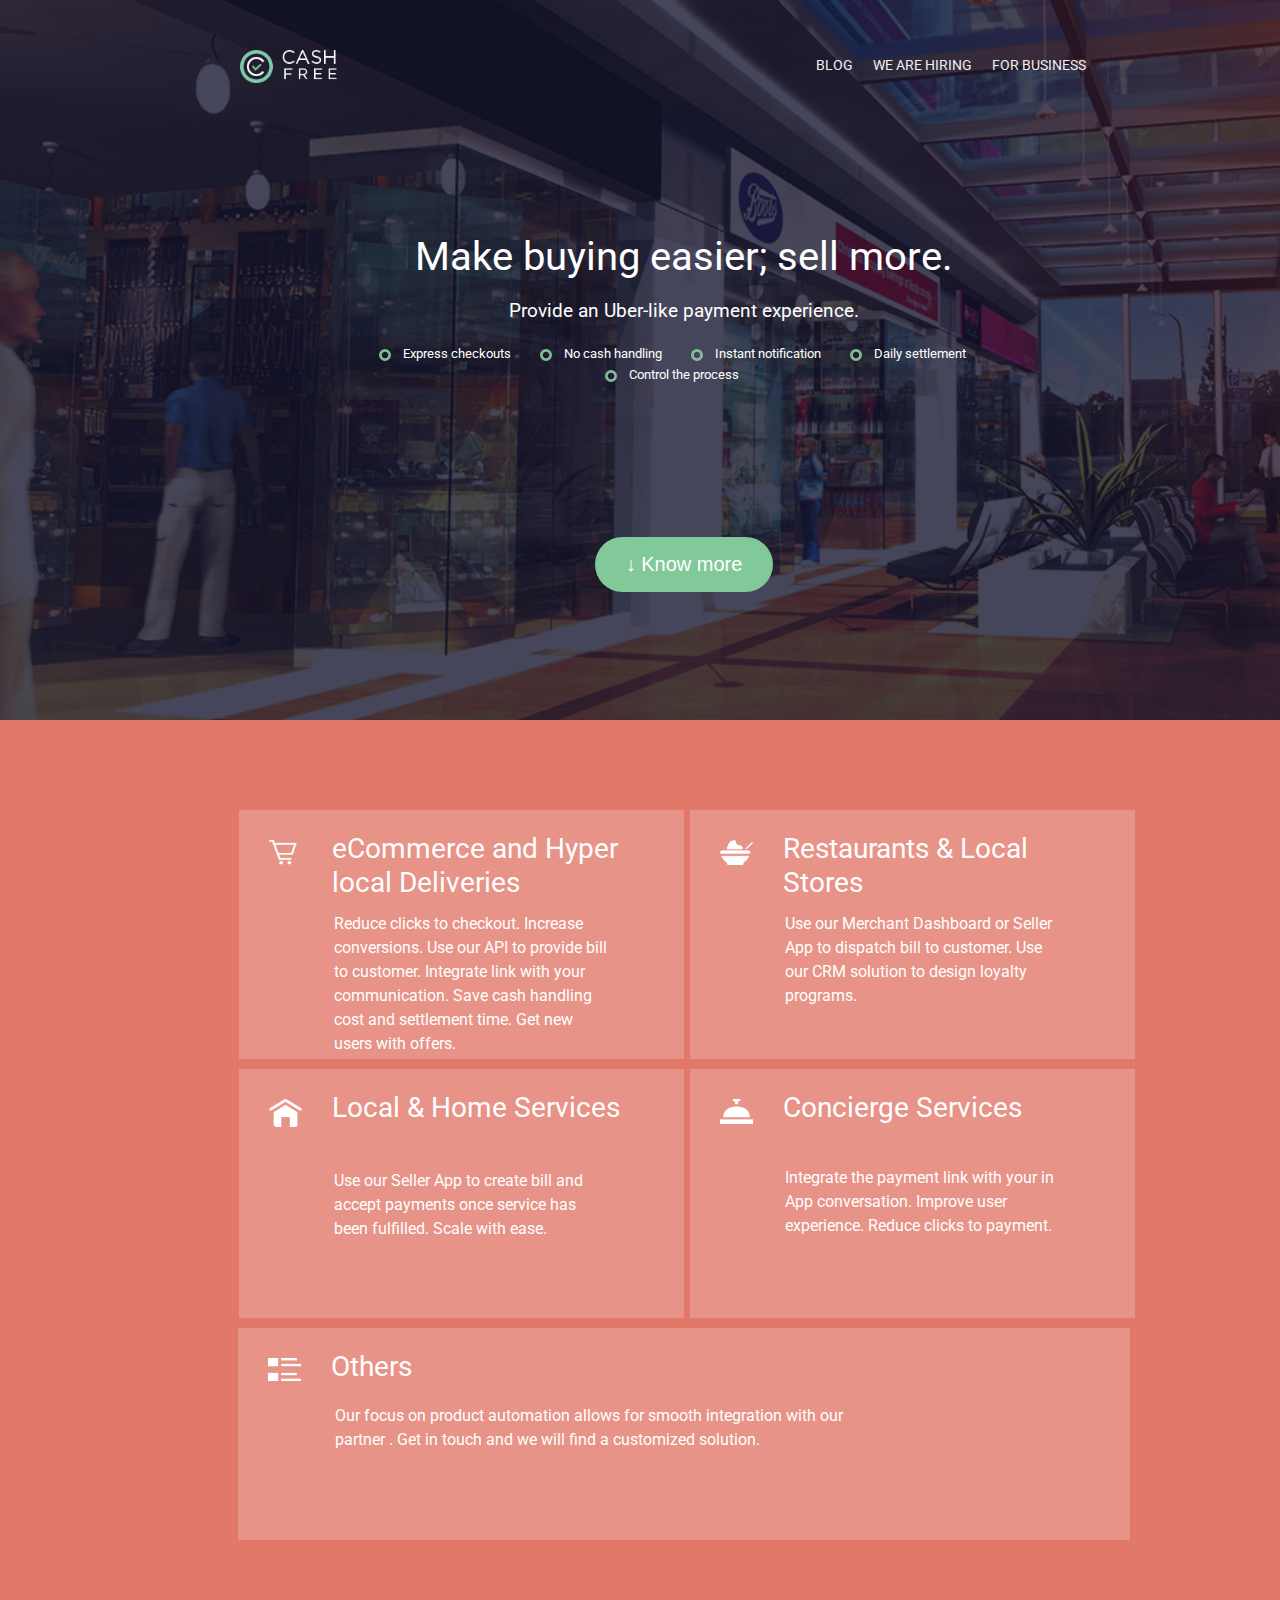
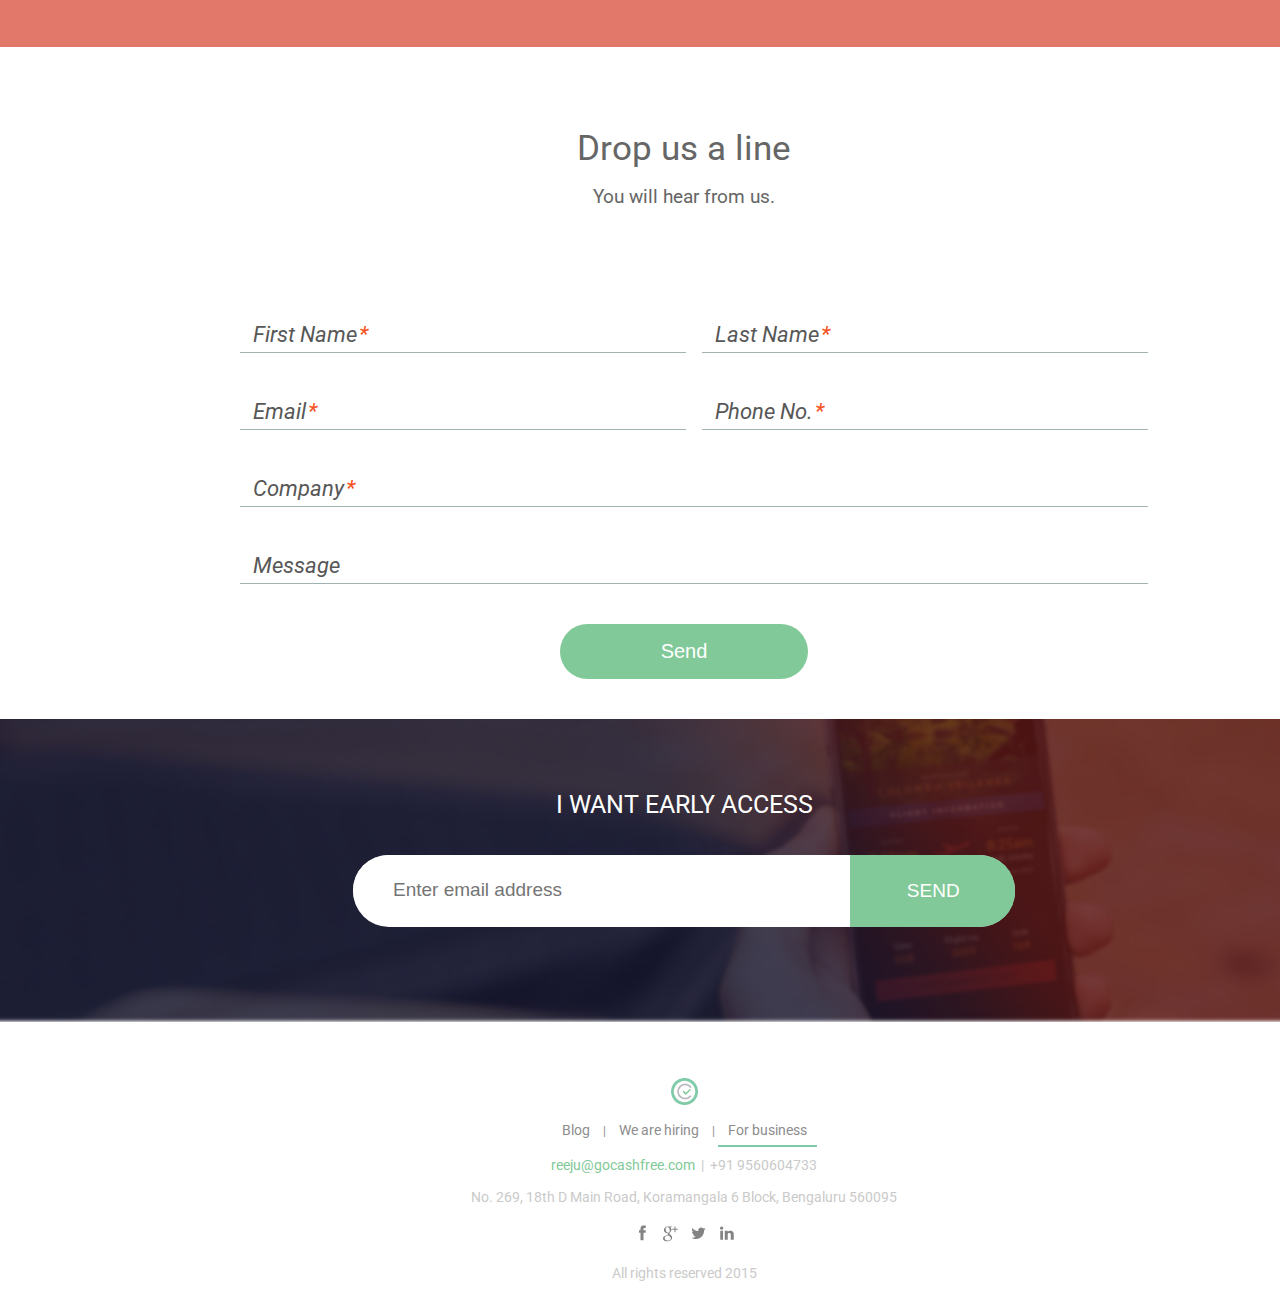
==== commit 67a02595: "Renamed index file" ====
--- a/forbusiness.html
+++ b/forbusiness.html
@@ -30,7 +30,7 @@
 <div class="wrapper">
   <div class="mainPart">
     <div class="headerForBusiness">
-      <div class="logaNavBox"> <a href="CF.html"><img src="images/logo.png" alt="logo" border="0" class="logo resplogo" width="97" height="auto" /></a>
+      <div class="logaNavBox"> <a href="/"><img src="images/logo.png" alt="logo" border="0" class="logo resplogo" width="97" height="auto" /></a>
         <nav id="ddmenu2">
     <div class="menu-icon"></div>
     <ul class="nav">
@@ -270,4 +270,4 @@
 
 <!--FORM.JS.END-->
 </body>
-</html>+</html>
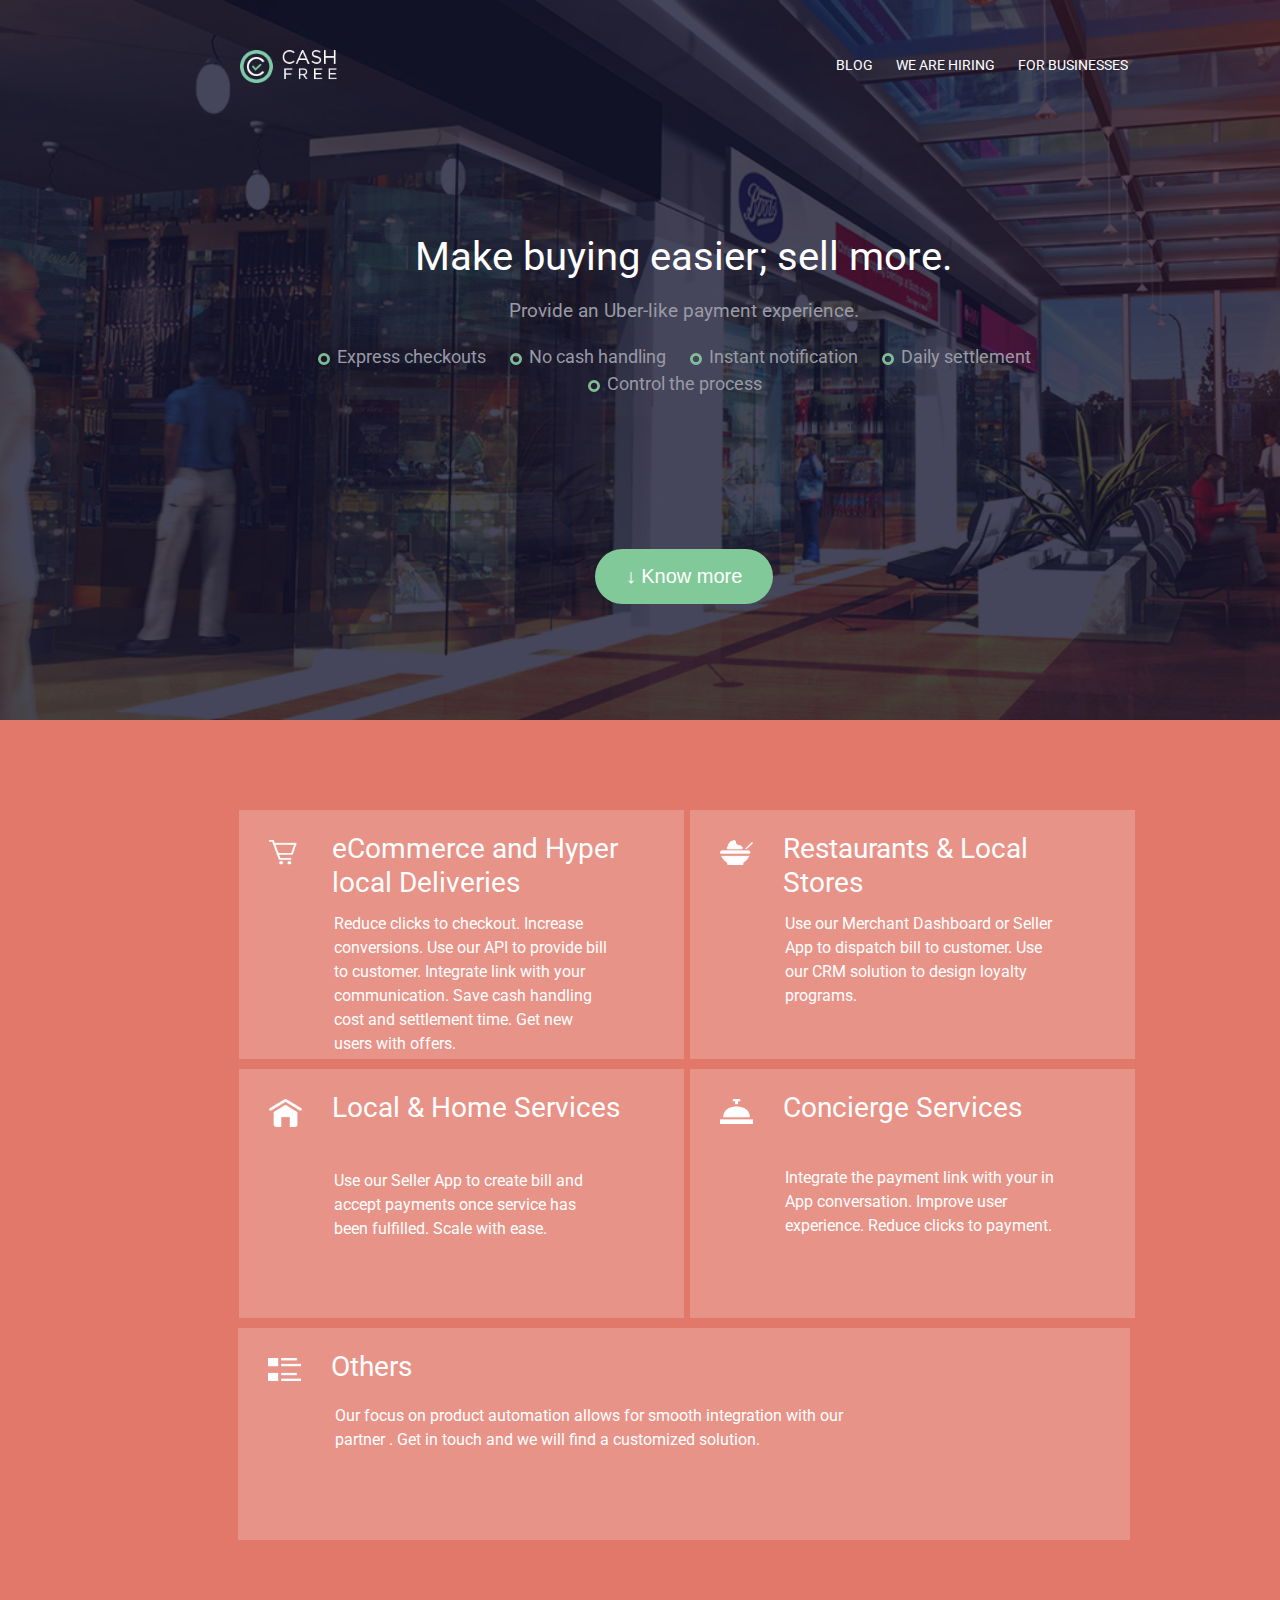
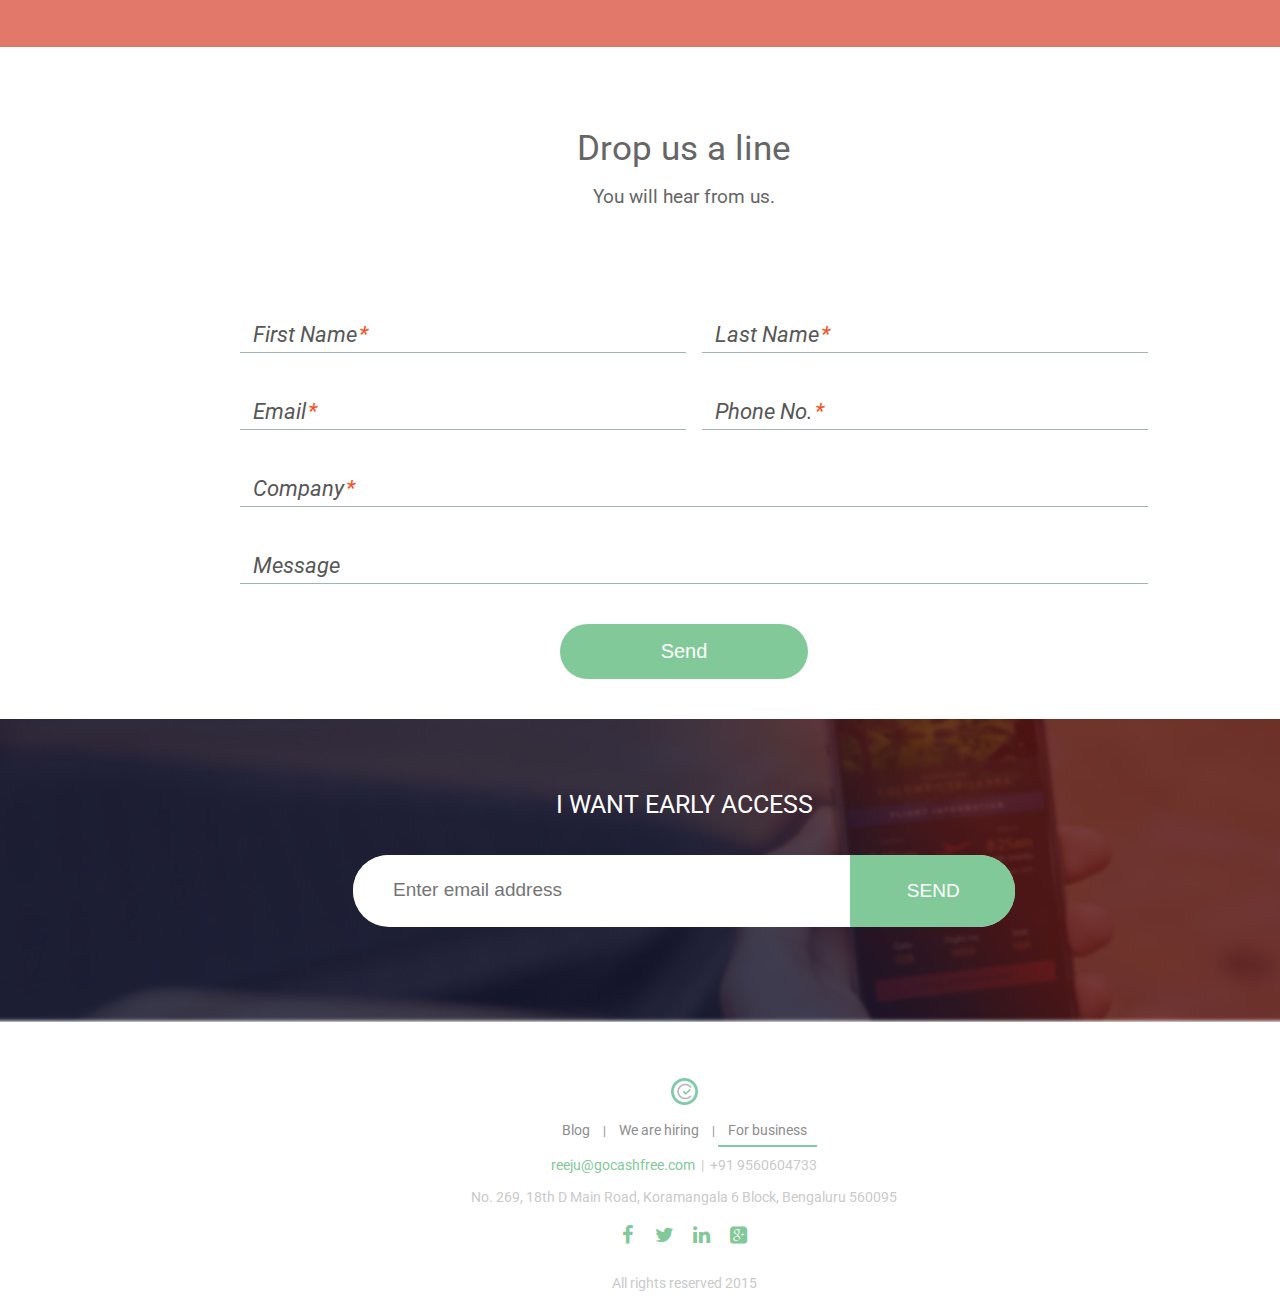
==== commit af28fc93: "New changes" ====
--- a/forbusiness.html
+++ b/forbusiness.html
@@ -19,9 +19,10 @@
 <link href="fonts/webfontkit-20150903-093607/specimen_files/grid_12-825-55-15.css" rel="stylesheet" type="text/css" />
 <link href="fonts/webfontkit-20150903-093607/stylesheet.css" rel="stylesheet" type="text/css" />
 
-<link href='https://fonts.googleapis.com/css?family=Roboto:400,700,500,300italic,100italic,100,400italic,900,900italic,300,500italic,700italic' rel='stylesheet' type='text/css'>
-    <link href="ddmenu.css" rel="stylesheet" type="text/css" />
-    <script src="ddmenu.js" type="text/javascript"></script>
+<link href='https://fonts.googleapis.com/css?family=Roboto:400,700,500,300italic,100italic,100,400italic,900,900italic,300,500italic,700italic' rel='stylesheet' type='text/css'/>
+<link rel="stylesheet" type="text/css" href="mobileMenu.css"/>
+<link rel="stylesheet" href="fonts/fonts/font-awesome-4.3.0/css/font-awesome.min.css">
+
 
 
 </head>
@@ -30,15 +31,15 @@
 <div class="wrapper">
   <div class="mainPart">
     <div class="headerForBusiness">
-      <div class="logaNavBox"> <a href="/"><img src="images/logo.png" alt="logo" border="0" class="logo resplogo" width="97" height="auto" /></a>
-        <nav id="ddmenu2">
-    <div class="menu-icon"></div>
-    <ul class="nav">
-            <li><a href="#">Blog</a></li>
-            <li><a href="weArehiring.html">We Are Hiring</a></li>
-            <li><a class="last" href="forbusiness.html">For business</a></li>
-          </ul>
-</nav>		
+      <div class="logaNavBox"> <a href="index.html"><img src="images/logo.png" alt="logo" border="0" class="logo resplogo" width="97" height="auto" /></a>
+        <nav>
+			<a href="#" id="menu-icon" style="margin-bottom:80px;"></a>
+			<ul class="nav">
+				<li><a href="#" class="current">Blog</a></li>
+                <li><a href="weArehiring.html">We Are Hiring</a></li>
+                <li><a href="forbusiness.html" class="last">For Businesses</a></li>
+			</ul>
+		</nav>
       </div>
       <div class="headerCenterPart">
         <div class="formBox forBuniessBox">
@@ -192,7 +193,7 @@
           <input name="btn" type="button" value="SEND" class="sendBtn" />
         </div>
       </div>
-      <div class="footerBottom"> <img src="images/footerLogo.jpg" alt="logo" width="27" height="auto" border="0"  />
+      <div class="footerBottom"> <a href="index.html"><img src="images/footerLogo.jpg" alt="logo" width="27" height="auto" border="0"  /></a>
         <ul class="navFooter">
           <li><a href="#">Blog</a></li>
           |
@@ -204,7 +205,13 @@
         <p><span><a class="greenColor" href="mailto:reeju@gocashfree@example.com?Subject=Hello">reeju@gocashfree.com</a></span> &nbsp;| &nbsp;<span>+91 9560604733</span>
          <br /><br />No. 269, 18th D Main Road, Koramangala 6 Block, Bengaluru 560095
         </p>
-        <div class="socials"> <a href="#"><img src="images/fb.jpg" width="15" height="17" border="0" alt="Facebook" /></a> <a href="#"><img src="images/googlePlus.jpg" width="15" height="17" border="0" alt="Google+" /></a> <a href="#"><img src="images/tweet.jpg" width="15" height="17" border="0" alt="Twitter" /></a> <a href="#"><img src="images/linkdin.jpg" width="15" height="17" border="0" alt="Linkedin" /></a>  </div>
+        <div style="width:100%;">
+          <div class="socials">
+          	  <a href="#"><div class="social"><div><i class="fa fa-facebook"></i></div></div></a>
+              <a href="#"><div class="social"><div><i class="fa fa-twitter"></i></div></div></a>
+              <a href="#"><div class="social"><div><i class="fa fa-linkedin"></i></div></div></a>
+                <a href="#"><div class="social"><div><i class="fa fa-google-plus-square"></i></div></div></a>          </div>
+          </div>
         <p>All rights reserved 2015</p>
       </div>
     </div>
--- a/style.css
+++ b/style.css
@@ -1,6 +1,6 @@
 
-html,body {  font-size:12px; background:#FFF; color:#8d8d8d; font-family:'roboto'; }
-* { margin:0px; padding:0px;}
+html,body {  font-size:12px; background:#FFF; color:#8d8d8d; font-family:'roboto'; outline:none; border:none; outline:none }
+* { margin:0px; padding:0px; outline:0}
 ul.homeNav {
     list-style-type: none;
     margin: 10px auto 0;
@@ -9,7 +9,7 @@
 }
 ul.homeNav li {
     background: rgba(0, 0, 0, 0) url("images/greenCircleTrans.png") no-repeat scroll 1px 12px;
-    color: #fff;
+    color: #9a9aa5;
     display: block;
     font-size: 17px;
     padding: 0 25px;
@@ -62,7 +62,7 @@
 .formBox { float:left; margin:150px 0 0 0;  width:75%;}
 .formBox2 {float:none; margin:100px auto}
 .formBox h2, h3 {    color: #fff;    font-size: 40px;    font-weight: normal;    line-height: 44px;}
-.formBox h3 { font-size:19px !important; margin:10px 0;}
+.formBox h3 { font-size:19px !important; margin:10px 0; color:#9a9aa5}
 
 .form {
     float: left;
@@ -174,7 +174,7 @@
 .footerForm > input {    border: medium none;    border-radius: 35px 0 0 35px;      font-size: 19px;    height: 70px;    padding-left: 40px;    width: 68%;}
 .footerForm > input.sendBtn {    background: #81c998 none repeat scroll 0 0;    border-radius: 0 35px 35px 0;    color: #fff;    float: right;    height: 72px;    padding-right: 38px;    width: 25%;}
 
-.footerBottom > img {    display: block;    margin: 56px auto 10px;}
+.footerBottom > a img {    display: block;    margin: 56px auto 10px;}
 
 ul.navFooter {    list-style-type: none;    text-align: center;}
 ul.navFooter li { display:inline-block; }
@@ -194,12 +194,10 @@
 .greenColor { color:#81c998; text-decoration:none}
 
 .socials {
-    margin: 20px auto;
+    margin: 20px auto 0;
     text-align: center;
 }
-.socials > a {
-    padding: 5px;
-}
+
 
 
 /*Footer Part End*/
@@ -422,4 +420,64 @@
 .m-product-gallery .slick-slide .image img {
 	display: block;
 	max-width: 100%!important;
-}+}
+
+/*---------------------------------------
+   3.23 SOCIAL ICONS SECTION
+-----------------------------------------*/
+
+.socials {
+	padding: 0px 0;
+	color: #fff;
+	overflow: hidden; width:11%;
+}
+.socials a {
+	color: #81c998;
+}
+.social-icons {
+	width: 280px;
+	margin: 0 auto;
+}
+.social {
+    background: rgba(255, 255, 255, 0.3) none repeat scroll 0 0;
+    cursor: pointer;
+    float: left;
+    font-size: 20px;
+    height: 40.41px;
+    line-height: 42px;
+    margin: 0;
+    position: relative;
+    transition: all 300ms ease 0s;
+    width: 37px;
+}
+.social:before,
+.social:after {
+	content: "";
+	position: absolute;
+	width: 0;
+	border-left: 35px solid transparent;
+	border-right: 35px solid transparent;
+	transition: all 300ms;
+}
+.social:before {
+	bottom: 100%;
+	border-bottom: 20.21px solid rgba(255,255,255,0.3);
+}
+.social:after {
+	top: 100%;
+	width: 0;
+	border-top: 20.21px solid rgba(255,255,255,0.3);
+}
+.social div {
+	text-align: center;
+}
+.social:hover {
+	background: #fff;
+	color: #2d2e42;
+}
+.social:hover:before {
+	border-bottom: 20.21px solid #fff;
+}
+.social:hover:after {
+	border-top: 20.21px solid #fff;
+}
--- a/responsive.css
+++ b/responsive.css
@@ -1,10 +1,11 @@
-@charset "utf-8";
+
 @media all and (min-width:100px) and (max-width: 480px) {
 	.socialIcons a img {
     float: left;
     height: auto;
     width: 45%; max-width:195px;
 }
+ul.homeNav li { text-align:left}
 
 .pinkResp { max-width:236px; margin:10% auto; padding-top:10% !important}
 	.processResp { width:100%; height:auto; max-width:210px; margin:0 auto}
@@ -47,10 +48,11 @@
 	padding-top: 50px;
 }
 ul.nav li {
-	background: #81c99b none repeat scroll 0 0;
-	display: block;
-	margin: 1% 0;
-	text-align: center;
+    background: #81c99b none repeat scroll 0 0;
+    border-bottom: 1px solid #69b284;
+    display: block;
+    margin: 0;
+    text-align: center;
 }
 ul.nav li a:hover {
 	background: #e2786a none repeat scroll 0 0;
@@ -58,11 +60,11 @@
 	opacity: 9;
 }
 .formBox {
-	margin-top: 10%;
-}
-
-.formBox h2 {
-    font-size: 179%;
+	margin-top: 7%;
+}
+
+.formBox h2, h3 {
+    font-size: 250%;
     line-height: 35px !important;
     text-align: center;
 }
@@ -91,10 +93,11 @@
 	width: 82%;
 }
 .myOders {
-	float: left;
+	float: left; height:760px !important;
 	height: auto;
 	margin-top: 10% !important;
 }
+
 .myOders .mobleft {
 	margin-left: 24px !important;
 	margin-top: 5%;
@@ -104,8 +107,9 @@
 	margin: 10% 0 0 !important;
 	position: relative;
 }
+
 .myOders .mobleft span {
-	padding-bottom: 10%
+	padding-bottom: 10%; font-size:11px !important;
 }
 .socialIcons {
 	width: 100%;
@@ -124,7 +128,7 @@
 }
 .earlyAccess p {
 	font-size: 120%;
-	padding-top: 1%;
+	padding-top: 3%;
 }
 .footerForm {
 	width: 90%;
@@ -148,8 +152,15 @@
 .mobRite p, .myOders .mobleft span {
 	width: 100%
 }
+	 .footerBottom > a img { margin:5% auto}
+	 .socials { width:47%;}
+
 }
  @media all and (min-width: 481px) and (max-width: 800px) {
+	 .socials { width:33%;}
+	 .footerBottom > a img { margin:5% auto}
+	 ul.homeNav { width:70%;}
+	 ul.homeNav li { text-align:left}
 	 .socialIcons a img {
     float: left;
     height: auto;
@@ -160,7 +171,6 @@
 	 .pinkResp { max-width:236px; margin:10% auto; padding-top:10% !important}
 	.processResp { width:100%; height:auto; max-width:210px; margin:0 auto}
 
-	 .formBox h2, h3 { text-align:left !important}	
 	 	.logaNavBox { margin-top:20px;}
 
 	 .google { width:47%;}
@@ -225,8 +235,8 @@
 	text-align: center;
 }
 
-.formBox h2 {
-    font-size: 200%;
+.formBox h2, h3  {
+    font-size: 250%;
     line-height: 35px !important;
     text-align: center;
 }
--- a/webfontkit-20150824-043159/stylesheet.css
+++ b/webfontkit-20150824-043159/stylesheet.css
@@ -1,64 +1,64 @@
-/* Generated by Font Squirrel (http://www.fontsquirrel.com) on August 24, 2015 */
-
-
-
-@font-face {
-    font-family: 'robotoblack';
-    src: url('roboto-black-webfont.eot');
-    src: url('roboto-black-webfont.eot?#iefix') format('embedded-opentype'),
-         url('roboto-black-webfont.woff2') format('woff2'),
-         url('roboto-black-webfont.woff') format('woff'),
-         url('roboto-black-webfont.ttf') format('truetype'),
-         url('roboto-black-webfont.svg#robotoblack') format('svg');
-    font-weight: normal;
-    font-style: normal;
-
-}
-
-
-
-
-@font-face {
-    font-family: 'robotoblack_italic';
-    src: url('roboto-blackitalic-webfont.eot');
-    src: url('roboto-blackitalic-webfont.eot?#iefix') format('embedded-opentype'),
-         url('roboto-blackitalic-webfont.woff2') format('woff2'),
-         url('roboto-blackitalic-webfont.woff') format('woff'),
-         url('roboto-blackitalic-webfont.ttf') format('truetype'),
-         url('roboto-blackitalic-webfont.svg#robotoblack_italic') format('svg');
-    font-weight: normal;
-    font-style: normal;
-
-}
-
-
-
-
-@font-face {
-    font-family: 'robotobold';
-    src: url('roboto-bold-webfont.eot');
-    src: url('roboto-bold-webfont.eot?#iefix') format('embedded-opentype'),
-         url('roboto-bold-webfont.woff2') format('woff2'),
-         url('roboto-bold-webfont.woff') format('woff'),
-         url('roboto-bold-webfont.ttf') format('truetype'),
-         url('roboto-bold-webfont.svg#robotobold') format('svg');
-    font-weight: normal;
-    font-style: normal;
-
-}
-
-
-
-
-@font-face {
-    font-family: 'robotobold_italic';
-    src: url('roboto-bolditalic-webfont.eot');
-    src: url('roboto-bolditalic-webfont.eot?#iefix') format('embedded-opentype'),
-         url('roboto-bolditalic-webfont.woff2') format('woff2'),
-         url('roboto-bolditalic-webfont.woff') format('woff'),
-         url('roboto-bolditalic-webfont.ttf') format('truetype'),
-         url('roboto-bolditalic-webfont.svg#robotobold_italic') format('svg');
-    font-weight: normal;
-    font-style: normal;
-
+/* Generated by Font Squirrel (http://www.fontsquirrel.com) on August 24, 2015 */
+
+
+
+@font-face {
+    font-family: 'robotoblack';
+    src: url('roboto-black-webfont.eot');
+    src: url('roboto-black-webfont.eot?#iefix') format('embedded-opentype'),
+         url('roboto-black-webfont.woff2') format('woff2'),
+         url('roboto-black-webfont.woff') format('woff'),
+         url('roboto-black-webfont.ttf') format('truetype'),
+         url('roboto-black-webfont.svg#robotoblack') format('svg');
+    font-weight: normal;
+    font-style: normal;
+
+}
+
+
+
+
+@font-face {
+    font-family: 'robotoblack_italic';
+    src: url('roboto-blackitalic-webfont.eot');
+    src: url('roboto-blackitalic-webfont.eot?#iefix') format('embedded-opentype'),
+         url('roboto-blackitalic-webfont.woff2') format('woff2'),
+         url('roboto-blackitalic-webfont.woff') format('woff'),
+         url('roboto-blackitalic-webfont.ttf') format('truetype'),
+         url('roboto-blackitalic-webfont.svg#robotoblack_italic') format('svg');
+    font-weight: normal;
+    font-style: normal;
+
+}
+
+
+
+
+@font-face {
+    font-family: 'robotobold';
+    src: url('roboto-bold-webfont.eot');
+    src: url('roboto-bold-webfont.eot?#iefix') format('embedded-opentype'),
+         url('roboto-bold-webfont.woff2') format('woff2'),
+         url('roboto-bold-webfont.woff') format('woff'),
+         url('roboto-bold-webfont.ttf') format('truetype'),
+         url('roboto-bold-webfont.svg#robotobold') format('svg');
+    font-weight: normal;
+    font-style: normal;
+
+}
+
+
+
+
+@font-face {
+    font-family: 'robotobold_italic';
+    src: url('roboto-bolditalic-webfont.eot');
+    src: url('roboto-bolditalic-webfont.eot?#iefix') format('embedded-opentype'),
+         url('roboto-bolditalic-webfont.woff2') format('woff2'),
+         url('roboto-bolditalic-webfont.woff') format('woff'),
+         url('roboto-bolditalic-webfont.ttf') format('truetype'),
+         url('roboto-bolditalic-webfont.svg#robotobold_italic') format('svg');
+    font-weight: normal;
+    font-style: normal;
+
 }--- a/forbusiness.css
+++ b/forbusiness.css
@@ -12,14 +12,13 @@
     list-style-type: none;
     margin: 0 auto;
     padding: 0;
-    width: 70%;
 }
 ul.forBusNav li {
-    background: rgba(0, 0, 0, 0) url("images/greenCircleTrans.png") no-repeat scroll 1px 6px;
-    color: #fff;
+    background: rgba(0, 0, 0, 0) url("images/greenCircleTrans.png") no-repeat scroll 1px 10px;
+    color: #9a9aa5;
     display: inline-block;
-    font-size: 13px;
-    padding: 3px 25px;
+    font-size: 18px;
+    padding: 3px 20px;
 }
 .forBuniessBox {
 	margin: 152px auto;
@@ -253,10 +252,13 @@
 	margin-right: 0 !important
 }
  @media all and (min-width:100px) and (max-width: 480px) {
+	 
+	 .headerForBusiness { height:600px;	width: 100% !important;
+}
 	 .forBuniessBox h3 { line-height:23px !important}
 	 ul.forBusNav li { padding:3px 16px;}
-	 ul.forBusNav { width:100%;}
-.headerForBusiness, .forBuniessBox img,  .pinkBox, .container, .grid li, .popUp, .bigBox, .popUpBtm {
+	 ul.forBusNav { width:76%; text-align:left}
+ .forBuniessBox img,  .pinkBox, .container, .grid li, .popUp, .bigBox, .popUpBtm {
 	width: 100% !important;
 	height: auto !important;
 }
@@ -312,12 +314,13 @@
 }
 .forBuniessBox { margin:13px 0}
  @media all and (min-width:481px) and (max-width: 800px) {
-
+ul.forBusNav { width:96%;}	
+		
  .headerForBusiness, .forBuniessBox img, .pinkBox, .container,  .bigBox {
 width:100% !important;
 height:auto !important;
 }
-.forBuniessBox { margin:13px 0}
+.forBuniessBox { margin:13px 0; text-align:left}
 
  .button {
 width:26%;
--- a/fonts/webfontkit-20150903-093607/specimen_files/grid_12-825-55-15.css
+++ b/fonts/webfontkit-20150903-093607/specimen_files/grid_12-825-55-15.css
@@ -1,129 +1,129 @@
-/*Notes about grid:
-Columns:      12
-Grid Width:   825px
-Column Width: 55px
-Gutter Width: 15px
--------------------------------*/
- 
- 
- 
-.section 		{margin-bottom: 18px;
-}
-.section:after	{content: ".";display: block;height: 0;clear: both;visibility: hidden;}
-.section 		{*zoom: 1;}
- 
-.section .firstcolumn,
-.section .firstcol {margin-left: 0;}
- 
- 
-/* Border on left hand side of a column. */
-.border {
-  padding-left: 7px;
-  margin-left: 7px;
-  border-left: 1px solid #eee;
-}
- 
-/* Border with more whitespace, spans one column. */
-.colborder {
-    padding-left: 42px;
-  margin-left: 42px;
-  border-left: 1px solid #eee;
-}
- 
-
- 
-/* The Grid Classes */
-.grid1, .grid1_2cols, .grid1_3cols, .grid1_4cols, .grid2, .grid2_3cols, .grid2_4cols, .grid3, .grid3_2cols, .grid3_4cols, .grid4, .grid4_3cols, .grid5, .grid5_2cols, .grid5_3cols, .grid5_4cols, .grid6, .grid6_4cols, .grid7, .grid7_2cols, .grid7_3cols, .grid7_4cols, .grid8, .grid8_3cols, .grid9, .grid9_2cols, .grid9_4cols, .grid10, .grid10_3cols, .grid10_4cols, .grid11, .grid11_2cols, .grid11_3cols, .grid11_4cols, .grid12
-{margin-left: 15px;float: left;display: inline; overflow: hidden;}
- 
- 
-.width1, .grid1, .span-1 {width: 55px;}
-.width1_2cols,.grid1_2cols {width: 20px;}
-.width1_3cols,.grid1_3cols  {width: 8px;}
-.width1_4cols,.grid1_4cols  {width: 2px;}
-.input_width1 {width: 49px;}
- 
-.width2, .grid2, .span-2 {width: 125px;}
-.width2_3cols,.grid2_3cols  {width: 31px;}
-.width2_4cols,.grid2_4cols  {width: 20px;}
-.input_width2 {width: 119px;}
- 
-.width3, .grid3, .span-3 {width: 195px;}
-.width3_2cols,.grid3_2cols {width: 90px;}
-.width3_4cols,.grid3_4cols  {width: 37px;}
-.input_width3 {width: 189px;}
- 
-.width4, .grid4, .span-4 {width: 265px;}
-.width4_3cols,.grid4_3cols  {width: 78px;}
-.input_width4 {width: 259px;}
- 
-.width5, .grid5, .span-5 {width: 335px;}
-.width5_2cols,.grid5_2cols {width: 160px;}
-.width5_3cols,.grid5_3cols  {width: 101px;}
-.width5_4cols,.grid5_4cols  {width: 72px;}
-.input_width5 {width: 329px;}
- 
-.width6, .grid6, .span-6 {width: 405px;}
-.width6_4cols,.grid6_4cols  {width: 90px;}
-.input_width6 {width: 399px;}
- 
-.width7, .grid7, .span-7 {width: 475px;}
-.width7_2cols,.grid7_2cols {width: 230px;}
-.width7_3cols,.grid7_3cols  {width: 148px;}
-.width7_4cols,.grid7_4cols  {width: 107px;}
-.input_width7 {width: 469px;}
- 
-.width8, .grid8, .span-8 {width: 545px;}
-.width8_3cols,.grid8_3cols  {width: 171px;}
-.input_width8 {width: 539px;}
- 
-.width9, .grid9, .span-9 {width: 615px;}
-.width9_2cols,.grid9_2cols {width: 300px;}
-.width9_4cols,.grid9_4cols  {width: 142px;}
-.input_width9 {width: 609px;}
- 
-.width10, .grid10, .span-10 {width: 685px;}
-.width10_3cols,.grid10_3cols  {width: 218px;}
-.width10_4cols,.grid10_4cols  {width: 160px;}
-.input_width10 {width: 679px;}
- 
-.width11, .grid11, .span-11 {width: 755px;}
-.width11_2cols,.grid11_2cols {width: 370px;}
-.width11_3cols,.grid11_3cols  {width: 241px;}
-.width11_4cols,.grid11_4cols  {width: 177px;}
-.input_width11 {width: 749px;}
- 
-.width12, .grid12, .span-12 {width: 825px;}
-.input_width12 {width: 819px;}
- 
-/* Subdivided grid spaces */
-.emptycols_left1, .prepend-1 {padding-left: 70px;}
-.emptycols_right1, .append-1 {padding-right: 70px;}
-.emptycols_left2, .prepend-2 {padding-left: 140px;}
-.emptycols_right2, .append-2 {padding-right: 140px;}
-.emptycols_left3, .prepend-3 {padding-left: 210px;}
-.emptycols_right3, .append-3 {padding-right: 210px;}
-.emptycols_left4, .prepend-4 {padding-left: 280px;}
-.emptycols_right4, .append-4 {padding-right: 280px;}
-.emptycols_left5, .prepend-5 {padding-left: 350px;}
-.emptycols_right5, .append-5 {padding-right: 350px;}
-.emptycols_left6, .prepend-6 {padding-left: 420px;}
-.emptycols_right6, .append-6 {padding-right: 420px;}
-.emptycols_left7, .prepend-7 {padding-left: 490px;}
-.emptycols_right7, .append-7 {padding-right: 490px;}
-.emptycols_left8, .prepend-8 {padding-left: 560px;}
-.emptycols_right8, .append-8 {padding-right: 560px;}
-.emptycols_left9, .prepend-9 {padding-left: 630px;}
-.emptycols_right9, .append-9 {padding-right: 630px;}
-.emptycols_left10, .prepend-10 {padding-left: 700px;}
-.emptycols_right10, .append-10 {padding-right: 700px;}
-.emptycols_left11, .prepend-11 {padding-left: 770px;}
-.emptycols_right11, .append-11 {padding-right: 770px;}
-.pull-1 {margin-left: -70px;}
-.push-1 {margin-right: -70px;margin-left: 18px;float: right;}
-.pull-2 {margin-left: -140px;}
-.push-2 {margin-right: -140px;margin-left: 18px;float: right;}
-.pull-3 {margin-left: -210px;}
-.push-3 {margin-right: -210px;margin-left: 18px;float: right;}
-.pull-4 {margin-left: -280px;}
+/*Notes about grid:
+Columns:      12
+Grid Width:   825px
+Column Width: 55px
+Gutter Width: 15px
+-------------------------------*/
+ 
+ 
+ 
+.section 		{margin-bottom: 18px;
+}
+.section:after	{content: ".";display: block;height: 0;clear: both;visibility: hidden;}
+.section 		{*zoom: 1;}
+ 
+.section .firstcolumn,
+.section .firstcol {margin-left: 0;}
+ 
+ 
+/* Border on left hand side of a column. */
+.border {
+  padding-left: 7px;
+  margin-left: 7px;
+  border-left: 1px solid #eee;
+}
+ 
+/* Border with more whitespace, spans one column. */
+.colborder {
+    padding-left: 42px;
+  margin-left: 42px;
+  border-left: 1px solid #eee;
+}
+ 
+
+ 
+/* The Grid Classes */
+.grid1, .grid1_2cols, .grid1_3cols, .grid1_4cols, .grid2, .grid2_3cols, .grid2_4cols, .grid3, .grid3_2cols, .grid3_4cols, .grid4, .grid4_3cols, .grid5, .grid5_2cols, .grid5_3cols, .grid5_4cols, .grid6, .grid6_4cols, .grid7, .grid7_2cols, .grid7_3cols, .grid7_4cols, .grid8, .grid8_3cols, .grid9, .grid9_2cols, .grid9_4cols, .grid10, .grid10_3cols, .grid10_4cols, .grid11, .grid11_2cols, .grid11_3cols, .grid11_4cols, .grid12
+{margin-left: 15px;float: left;display: inline; overflow: hidden;}
+ 
+ 
+.width1, .grid1, .span-1 {width: 55px;}
+.width1_2cols,.grid1_2cols {width: 20px;}
+.width1_3cols,.grid1_3cols  {width: 8px;}
+.width1_4cols,.grid1_4cols  {width: 2px;}
+.input_width1 {width: 49px;}
+ 
+.width2, .grid2, .span-2 {width: 125px;}
+.width2_3cols,.grid2_3cols  {width: 31px;}
+.width2_4cols,.grid2_4cols  {width: 20px;}
+.input_width2 {width: 119px;}
+ 
+.width3, .grid3, .span-3 {width: 195px;}
+.width3_2cols,.grid3_2cols {width: 90px;}
+.width3_4cols,.grid3_4cols  {width: 37px;}
+.input_width3 {width: 189px;}
+ 
+.width4, .grid4, .span-4 {width: 265px;}
+.width4_3cols,.grid4_3cols  {width: 78px;}
+.input_width4 {width: 259px;}
+ 
+.width5, .grid5, .span-5 {width: 335px;}
+.width5_2cols,.grid5_2cols {width: 160px;}
+.width5_3cols,.grid5_3cols  {width: 101px;}
+.width5_4cols,.grid5_4cols  {width: 72px;}
+.input_width5 {width: 329px;}
+ 
+.width6, .grid6, .span-6 {width: 405px;}
+.width6_4cols,.grid6_4cols  {width: 90px;}
+.input_width6 {width: 399px;}
+ 
+.width7, .grid7, .span-7 {width: 475px;}
+.width7_2cols,.grid7_2cols {width: 230px;}
+.width7_3cols,.grid7_3cols  {width: 148px;}
+.width7_4cols,.grid7_4cols  {width: 107px;}
+.input_width7 {width: 469px;}
+ 
+.width8, .grid8, .span-8 {width: 545px;}
+.width8_3cols,.grid8_3cols  {width: 171px;}
+.input_width8 {width: 539px;}
+ 
+.width9, .grid9, .span-9 {width: 615px;}
+.width9_2cols,.grid9_2cols {width: 300px;}
+.width9_4cols,.grid9_4cols  {width: 142px;}
+.input_width9 {width: 609px;}
+ 
+.width10, .grid10, .span-10 {width: 685px;}
+.width10_3cols,.grid10_3cols  {width: 218px;}
+.width10_4cols,.grid10_4cols  {width: 160px;}
+.input_width10 {width: 679px;}
+ 
+.width11, .grid11, .span-11 {width: 755px;}
+.width11_2cols,.grid11_2cols {width: 370px;}
+.width11_3cols,.grid11_3cols  {width: 241px;}
+.width11_4cols,.grid11_4cols  {width: 177px;}
+.input_width11 {width: 749px;}
+ 
+.width12, .grid12, .span-12 {width: 825px;}
+.input_width12 {width: 819px;}
+ 
+/* Subdivided grid spaces */
+.emptycols_left1, .prepend-1 {padding-left: 70px;}
+.emptycols_right1, .append-1 {padding-right: 70px;}
+.emptycols_left2, .prepend-2 {padding-left: 140px;}
+.emptycols_right2, .append-2 {padding-right: 140px;}
+.emptycols_left3, .prepend-3 {padding-left: 210px;}
+.emptycols_right3, .append-3 {padding-right: 210px;}
+.emptycols_left4, .prepend-4 {padding-left: 280px;}
+.emptycols_right4, .append-4 {padding-right: 280px;}
+.emptycols_left5, .prepend-5 {padding-left: 350px;}
+.emptycols_right5, .append-5 {padding-right: 350px;}
+.emptycols_left6, .prepend-6 {padding-left: 420px;}
+.emptycols_right6, .append-6 {padding-right: 420px;}
+.emptycols_left7, .prepend-7 {padding-left: 490px;}
+.emptycols_right7, .append-7 {padding-right: 490px;}
+.emptycols_left8, .prepend-8 {padding-left: 560px;}
+.emptycols_right8, .append-8 {padding-right: 560px;}
+.emptycols_left9, .prepend-9 {padding-left: 630px;}
+.emptycols_right9, .append-9 {padding-right: 630px;}
+.emptycols_left10, .prepend-10 {padding-left: 700px;}
+.emptycols_right10, .append-10 {padding-right: 700px;}
+.emptycols_left11, .prepend-11 {padding-left: 770px;}
+.emptycols_right11, .append-11 {padding-right: 770px;}
+.pull-1 {margin-left: -70px;}
+.push-1 {margin-right: -70px;margin-left: 18px;float: right;}
+.pull-2 {margin-left: -140px;}
+.push-2 {margin-right: -140px;margin-left: 18px;float: right;}
+.pull-3 {margin-left: -210px;}
+.push-3 {margin-right: -210px;margin-left: 18px;float: right;}
+.pull-4 {margin-left: -280px;}
 .push-4 {margin-right: -280px;margin-left: 18px;float: right;}--- a/fonts/webfontkit-20150903-093607/stylesheet.css
+++ b/fonts/webfontkit-20150903-093607/stylesheet.css
@@ -1,64 +1,64 @@
-/* Generated by Font Squirrel (http://www.fontsquirrel.com) on September 3, 2015 */
-
-
-
-@font-face {
-    font-family: 'robotoblack';
-    src: url('roboto-black-webfont.eot');
-    src: url('roboto-black-webfont.eot?#iefix') format('embedded-opentype'),
-         url('roboto-black-webfont.woff2') format('woff2'),
-         url('roboto-black-webfont.woff') format('woff'),
-         url('roboto-black-webfont.ttf') format('truetype'),
-         url('roboto-black-webfont.svg#robotoblack') format('svg');
-    font-weight: normal;
-    font-style: normal;
-
-}
-
-
-
-
-@font-face {
-    font-family: 'robotoblack_italic';
-    src: url('roboto-blackitalic-webfont.eot');
-    src: url('roboto-blackitalic-webfont.eot?#iefix') format('embedded-opentype'),
-         url('roboto-blackitalic-webfont.woff2') format('woff2'),
-         url('roboto-blackitalic-webfont.woff') format('woff'),
-         url('roboto-blackitalic-webfont.ttf') format('truetype'),
-         url('roboto-blackitalic-webfont.svg#robotoblack_italic') format('svg');
-    font-weight: normal;
-    font-style: normal;
-
-}
-
-
-
-
-@font-face {
-    font-family: 'robotobold';
-    src: url('roboto-bold-webfont.eot');
-    src: url('roboto-bold-webfont.eot?#iefix') format('embedded-opentype'),
-         url('roboto-bold-webfont.woff2') format('woff2'),
-         url('roboto-bold-webfont.woff') format('woff'),
-         url('roboto-bold-webfont.ttf') format('truetype'),
-         url('roboto-bold-webfont.svg#robotobold') format('svg');
-    font-weight: normal;
-    font-style: normal;
-
-}
-
-
-
-
-@font-face {
-    font-family: 'robotobold_italic';
-    src: url('roboto-bolditalic-webfont.eot');
-    src: url('roboto-bolditalic-webfont.eot?#iefix') format('embedded-opentype'),
-         url('roboto-bolditalic-webfont.woff2') format('woff2'),
-         url('roboto-bolditalic-webfont.woff') format('woff'),
-         url('roboto-bolditalic-webfont.ttf') format('truetype'),
-         url('roboto-bolditalic-webfont.svg#robotobold_italic') format('svg');
-    font-weight: normal;
-    font-style: normal;
-
+/* Generated by Font Squirrel (http://www.fontsquirrel.com) on September 3, 2015 */
+
+
+
+@font-face {
+    font-family: 'robotoblack';
+    src: url('roboto-black-webfont.eot');
+    src: url('roboto-black-webfont.eot?#iefix') format('embedded-opentype'),
+         url('roboto-black-webfont.woff2') format('woff2'),
+         url('roboto-black-webfont.woff') format('woff'),
+         url('roboto-black-webfont.ttf') format('truetype'),
+         url('roboto-black-webfont.svg#robotoblack') format('svg');
+    font-weight: normal;
+    font-style: normal;
+
+}
+
+
+
+
+@font-face {
+    font-family: 'robotoblack_italic';
+    src: url('roboto-blackitalic-webfont.eot');
+    src: url('roboto-blackitalic-webfont.eot?#iefix') format('embedded-opentype'),
+         url('roboto-blackitalic-webfont.woff2') format('woff2'),
+         url('roboto-blackitalic-webfont.woff') format('woff'),
+         url('roboto-blackitalic-webfont.ttf') format('truetype'),
+         url('roboto-blackitalic-webfont.svg#robotoblack_italic') format('svg');
+    font-weight: normal;
+    font-style: normal;
+
+}
+
+
+
+
+@font-face {
+    font-family: 'robotobold';
+    src: url('roboto-bold-webfont.eot');
+    src: url('roboto-bold-webfont.eot?#iefix') format('embedded-opentype'),
+         url('roboto-bold-webfont.woff2') format('woff2'),
+         url('roboto-bold-webfont.woff') format('woff'),
+         url('roboto-bold-webfont.ttf') format('truetype'),
+         url('roboto-bold-webfont.svg#robotobold') format('svg');
+    font-weight: normal;
+    font-style: normal;
+
+}
+
+
+
+
+@font-face {
+    font-family: 'robotobold_italic';
+    src: url('roboto-bolditalic-webfont.eot');
+    src: url('roboto-bolditalic-webfont.eot?#iefix') format('embedded-opentype'),
+         url('roboto-bolditalic-webfont.woff2') format('woff2'),
+         url('roboto-bolditalic-webfont.woff') format('woff'),
+         url('roboto-bolditalic-webfont.ttf') format('truetype'),
+         url('roboto-bolditalic-webfont.svg#robotobold_italic') format('svg');
+    font-weight: normal;
+    font-style: normal;
+
 }--- a/mobileMenu.css
+++ b/mobileMenu.css
@@ -0,0 +1,79 @@
+
+
+nav {
+
+	float: right;
+	padding: 0px;	
+	
+}
+
+#menu-icon {
+    background: #81c998 url("images/menu-icon.png") no-repeat scroll center center;
+    border-radius: 2px;
+    height: 37px;
+    width: 50px;
+}
+a:hover#menu-icon {
+
+	background-color: #444;
+	border-radius: 4px 4px 0 0;
+
+}
+
+
+.current {
+
+	color: #2262AD;
+
+}
+
+
+
+
+/*MEDIA QUERY*/
+@media only screen and (max-width : 800px) {
+	section {
+
+	margin: 0px auto;
+	position: relative;
+	padding: 0px
+
+}
+
+
+
+
+	#menu-icon {
+
+		display:inline-block;
+
+	}
+
+	nav ul, nav:active ul { 
+
+		display: none;
+		position: absolute;
+		padding: 0px;
+		background: ;
+		border: 0px solid #444;
+		right: 0px;
+		top: 60px;
+		width: 99.9%;
+		border-radius: 4px 0 4px 4px;
+
+	}
+
+	nav li {
+
+		text-align: center;
+		width: 100%;
+		padding: 2px 0;
+		margin: 0;
+
+	}
+
+	nav:hover ul {
+
+		display: block;
+
+	}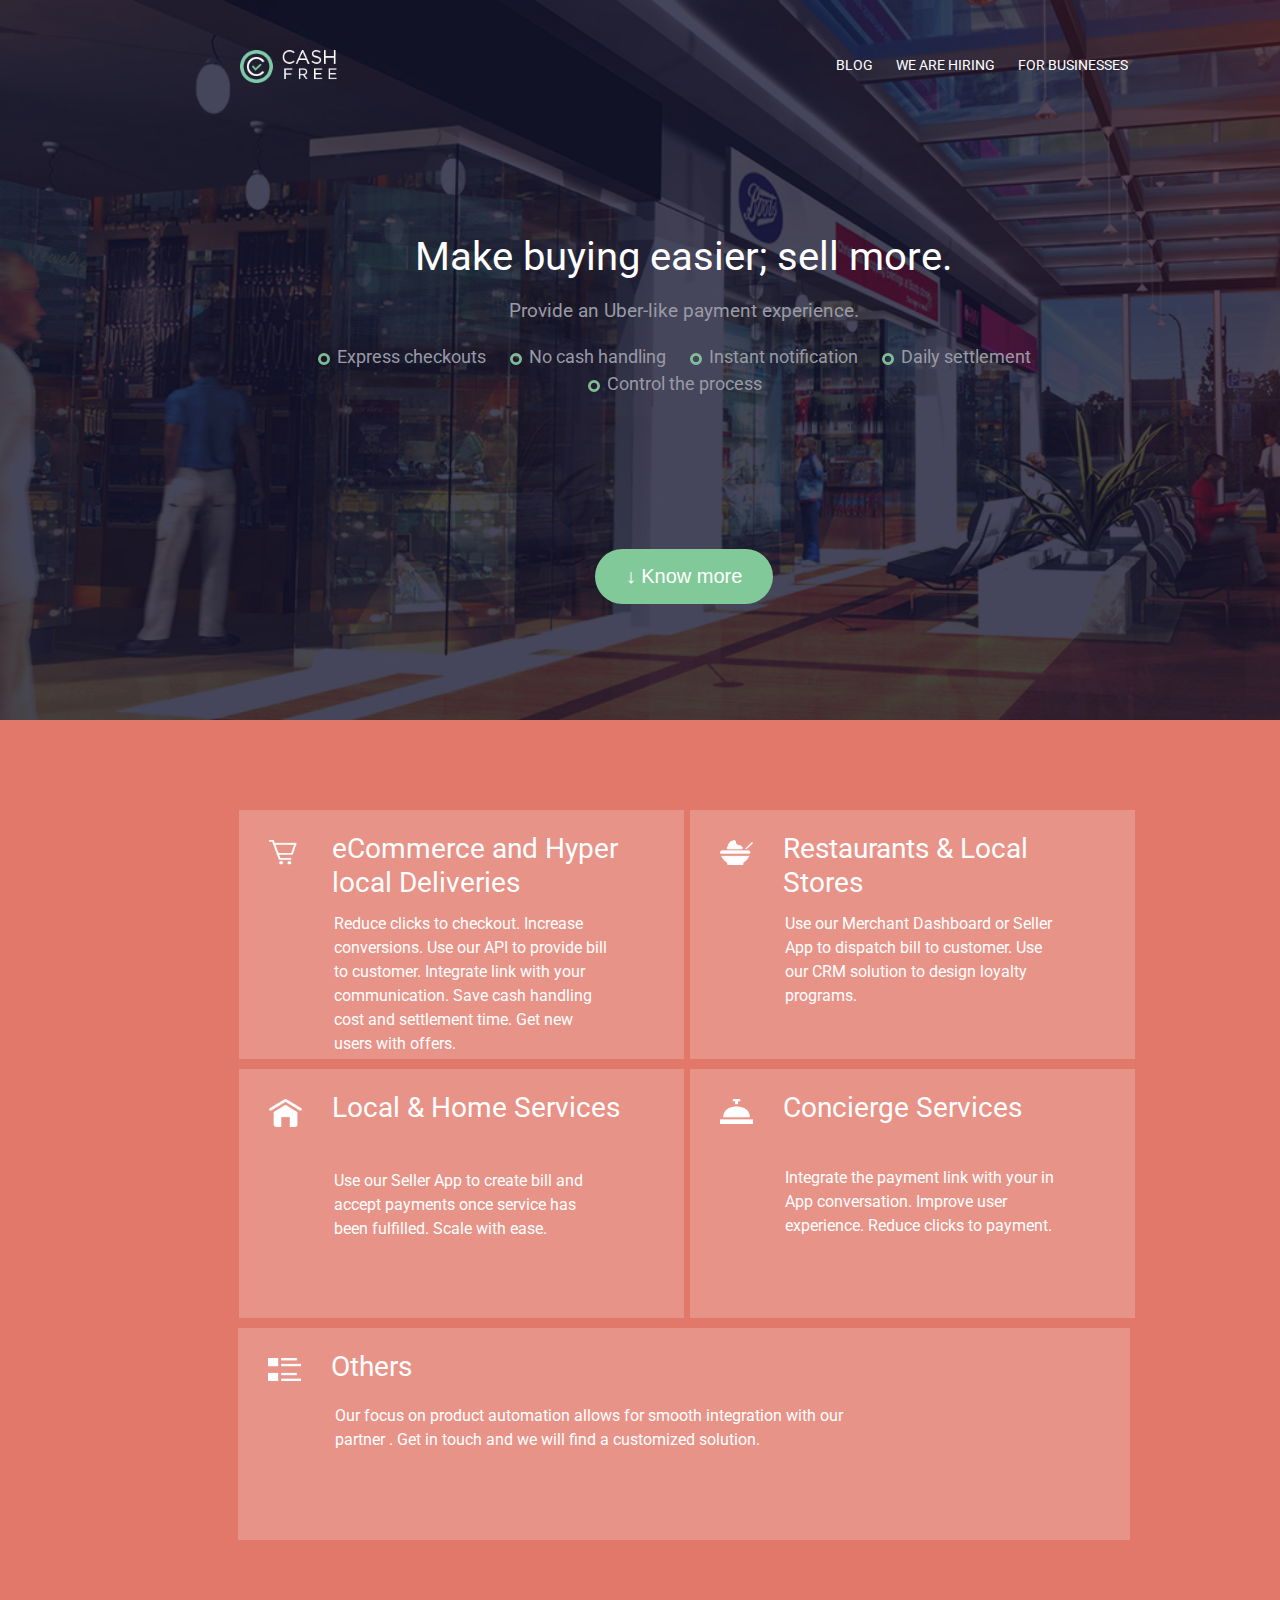
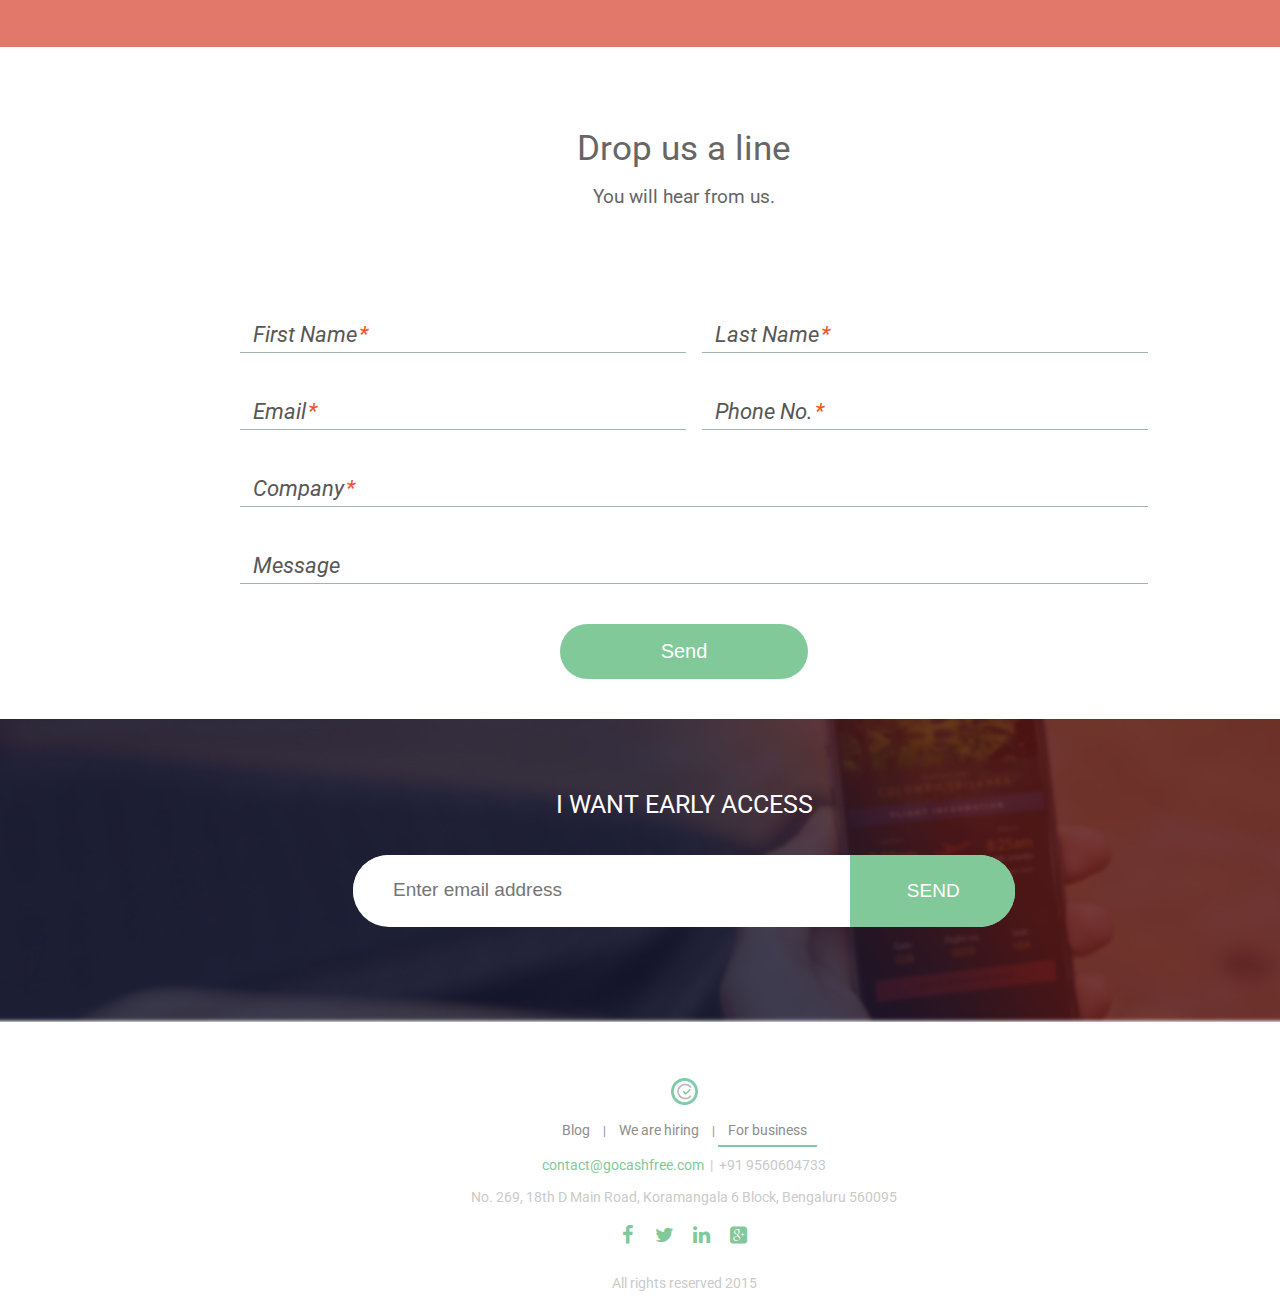
==== commit e73c0769: "Added new FB cover image:" ====
--- a/forbusiness.html
+++ b/forbusiness.html
@@ -5,9 +5,18 @@
 <meta name="viewport" content="initial-scale=1.0">
 <!-- So that mobile webkit will display zoomed in -->
 <meta name="format-detection" content="telephone=no">
+<meta name="description" content="Read more about express checkout, mobile offline payments, cash on delivery, wallet aggregator">
+<meta name="keywords" content="Pay online on delivery, card on delivery, cashless checkout, payment gateway">
 <!-- disable auto telephone linking in iOS -->
-
-<title>For Business</title>
+<meta property="og:title" content="CashFree - Pay online on delivery" />
+<meta property="og:site_name" content="CashFree"/>
+<meta property="og:url" content="http://www.gocashfree.com" />
+<meta property="og:description" content="Order online. Receive bill on phone. Pay on delivery. A new payment gateway: Cash On Delivery is CashFree on delivery."/>
+<!-- meta property="fb:app_id" content="[FB_APP_ID]" /-->
+<meta property="og:locale" content="en_US" />
+<meta property="og:image" content="http://gocashfree.com/images/mob1.png" />
+
+<title>CashFree For Businesses - Payment gateway for Cash on Delivery</title>
 <link href="style.css" rel="stylesheet" type="text/css" />
 <link href="responsive.css" rel="stylesheet" type="text/css" />
 <link href="webfontkit-20150824-043159/stylesheet.css" rel="stylesheet" type="text/css" />
@@ -202,7 +211,7 @@
           <li><a href="#" class="active">For business</a></li>
          
         </ul>
-        <p><span><a class="greenColor" href="mailto:reeju@gocashfree@example.com?Subject=Hello">reeju@gocashfree.com</a></span> &nbsp;| &nbsp;<span>+91 9560604733</span>
+        <p><span><a class="greenColor" href="mailto:contact@gocashfree.com?Subject=Hello">contact@gocashfree.com</a></span> &nbsp;| &nbsp;<span>+91 9560604733</span>
          <br /><br />No. 269, 18th D Main Road, Koramangala 6 Block, Bengaluru 560095
         </p>
         <div style="width:100%;">
